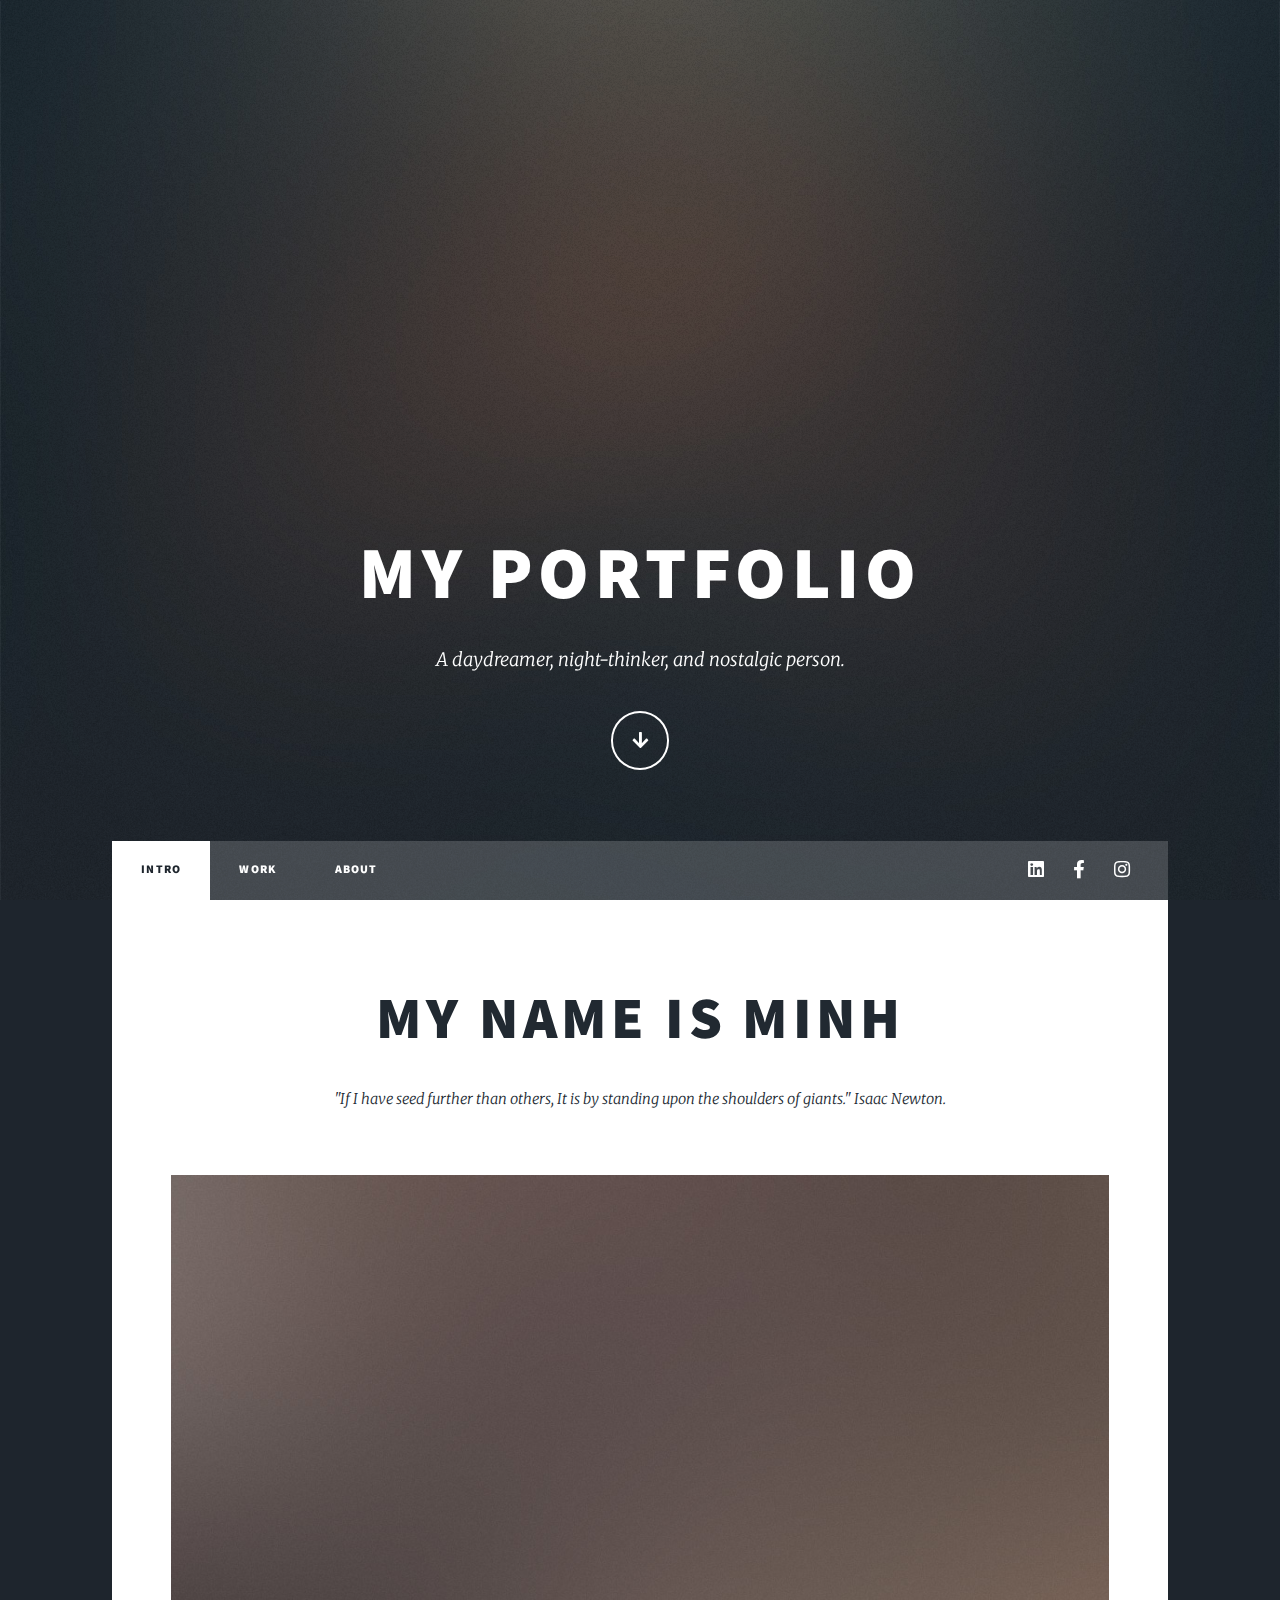
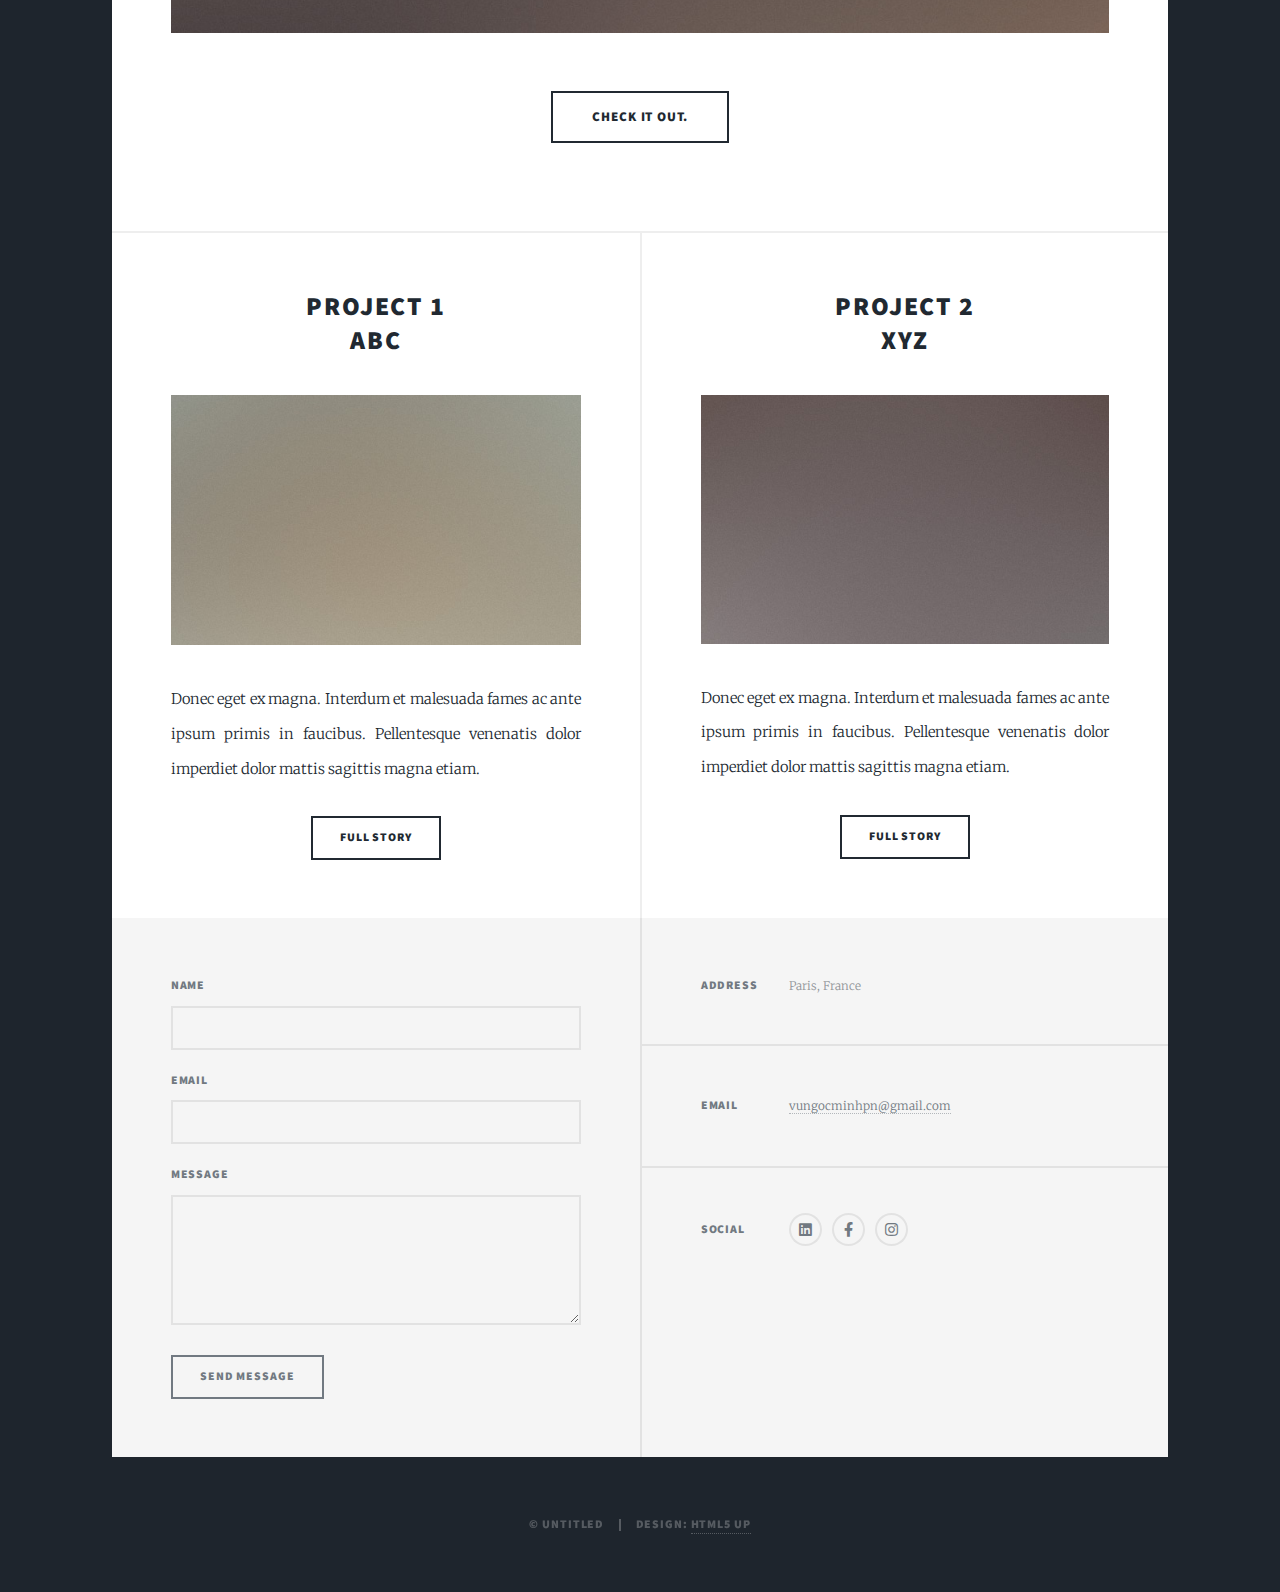
==== index.html @ bb63575a "Add files via upload" ====
<!DOCTYPE HTML>
<!--
	Massively by HTML5 UP
	html5up.net | @ajlkn
	Free for personal and commercial use under the CCA 3.0 license (html5up.net/license)
-->
<html>
	<head>
		<title>Massively by HTML5 UP</title>
		<meta charset="utf-8" />
		<meta name="viewport" content="width=device-width, initial-scale=1, user-scalable=no" />
		<link rel="stylesheet" href="assets/css/main.css" />
		<noscript><link rel="stylesheet" href="assets/css/noscript.css" /></noscript>
	</head>
	<body class="is-preload">

		<!-- Wrapper -->
			<div id="wrapper" class="fade-in">

				<!-- Intro -->
					<div id="intro">
						<h1>My portfolio</h1>
						<p>A daydreamer, night-thinker, and nostalgic person.</p>
						<ul class="actions">
							<li><a href="#header" class="button icon solid solo fa-arrow-down scrolly">Continue</a></li>
						</ul>
					</div>

				<!-- Header -->
					<header id="header">
						<a href="index.html" class="logo">My portfolio</a>
					</header>

				<!-- Nav -->
					<nav id="nav">
						<ul class="links">
							<li class="active"><a href="index.html">Intro</a></li>
							<li><a href="generic.html">Work</a></li>
							<li><a href="elements.html">About</a></li>
						</ul>
						<ul class="icons">
							<li><a href="https://www.linkedin.com/in/vungocminh-on/" class="icon brands fa-linkedin"><span class="label">Linkedin</span></a></li>
							<li><a href="https://www.facebook.com/ngoc.minh.161?ref=bookmarks" class="icon brands fa-facebook-f"><span class="label">Facebook</span></a></li>
							<li><a href="https://www.instagram.com/ngoc_minh255/" class="icon brands fa-instagram"><span class="label">Instagram</span></a></li>
							<!-- This is a comment <li><a href="#" class="icon brands fa-github"><span class="label">GitHub</span></a></li> -->
						</ul>
					</nav>

				<!-- Main -->
					<div id="main">

						<!-- Featured Post -->
							<article class="post featured">
								<header class="major">
									<h2><a href="#"> My name is Minh</a></h2>
									<p>"If I have seed further than others, It is by standing upon the shoulders of giants."  Isaac Newton.</p>
								</header>
								<a href="#" class="image main"><img src="images/pic01.jpg" alt="" /></a>
								<ul class="actions special">
									<li><a href="#" class="button large">Check it out.</a></li>
								</ul>
							</article>

						
							<section class="posts">
								<article>
									<header>
										<!-- <span class="date">April 24, 2017</span>-->
										<h2><a href="#">Project 1<br />
										Abc</a></h2>
									</header>
									<a href="#" class="image fit"><img src="images/pic02.jpg" alt="" /></a>
									<p>Donec eget ex magna. Interdum et malesuada fames ac ante ipsum primis in faucibus. Pellentesque venenatis dolor imperdiet dolor mattis sagittis magna etiam.</p>
									<ul class="actions special">
										<li><a href="#" class="button">Full Story</a></li>
									</ul>
								</article>
								<article>
									<header>
										<!-- <span class="date">April 24, 2017</span>-->
										<h2><a href="#">Project 2<br />
										xyz</a></h2>
									</header>
									<a href="#" class="image fit"><img src="images/pic03.jpg" alt="" /></a>
									<p>Donec eget ex magna. Interdum et malesuada fames ac ante ipsum primis in faucibus. Pellentesque venenatis dolor imperdiet dolor mattis sagittis magna etiam.</p>
									<ul class="actions special">
										<li><a href="#" class="button">Full Story</a></li>
									</ul>
								</article>								
							</section>

						<!-- <footer>
								<div class="pagination">
									<a href="#" class="page active">1</a>
									<a href="#" class="page">2</a>
									<a href="#" class="page">3</a>
									<span class="extra">&hellip;</span>
									<a href="#" class="page">8</a>
									<a href="#" class="page">9</a>
									<a href="#" class="page">10</a>
									<a href="#" class="next">Next</a>
								</div>
							</footer> -->
							

					</div>

				<!-- Footer -->
					<footer id="footer">
						<section>
							<form method="post" action="#">
								<div class="fields">
									<div class="field">
										<label for="name">Name</label>
										<input type="text" name="name" id="name" />
									</div>
									<div class="field">
										<label for="email">Email</label>
										<input type="text" name="email" id="email" />
									</div>
									<div class="field">
										<label for="message">Message</label>
										<textarea name="message" id="message" rows="3"></textarea>
									</div>
								</div>
								<ul class="actions">
									<li><input type="submit" value="Send Message" /></li>
								</ul>
							</form>
						</section>
						<section class="split contact">
							<section class="alt">
								<h3>Address</h3>
								<p>Paris, France</p>
							</section>
							<section>
								<h3>Email</h3>
								<p><a href="#">vungocminhpn@gmail.com</a></p>
							</section>
							<section>
								<h3>Social</h3>
								<ul class="icons alt">
									<li><a href="https://www.linkedin.com/in/vungocminh-on/" class="icon brands alt fa-linkedin"><span class="label">Linkedin</span></a></li>
									<li><a href="https://www.facebook.com/ngoc.minh.161?ref=bookmarks" class="icon brands alt fa-facebook-f"><span class="label">Facebook</span></a></li>
									<li><a href="https://www.instagram.com/ngoc_minh255/" class="icon brands alt fa-instagram"><span class="label">Instagram</span></a></li>
								</ul>
							</section>
						</section>
					</footer>

				<!-- Copyright -->
					<div id="copyright">
						<ul><li>&copy; Untitled</li><li>Design: <a href="https://html5up.net">HTML5 UP</a></li></ul>
					</div>

			</div>

		<!-- Scripts -->
			<script src="assets/js/jquery.min.js"></script>
			<script src="assets/js/jquery.scrollex.min.js"></script>
			<script src="assets/js/jquery.scrolly.min.js"></script>
			<script src="assets/js/browser.min.js"></script>
			<script src="assets/js/breakpoints.min.js"></script>
			<script src="assets/js/util.js"></script>
			<script src="assets/js/main.js"></script>

	</body>
</html>
---- assets/css/main.css ----
@import url(fontawesome-all.min.css);
@import url("https://fonts.googleapis.com/css?family=Merriweather:300,700,300italic,700italic|Source+Sans+Pro:900");

/*
	Massively by HTML5 UP
	html5up.net | @ajlkn
	Free for personal and commercial use under the CCA 3.0 license (html5up.net/license)
*/

html, body, div, span, applet, object,
iframe, h1, h2, h3, h4, h5, h6, p, blockquote,
pre, a, abbr, acronym, address, big, cite,
code, del, dfn, em, img, ins, kbd, q, s, samp,
small, strike, strong, sub, sup, tt, var, b,
u, i, center, dl, dt, dd, ol, ul, li, fieldset,
form, label, legend, table, caption, tbody,
tfoot, thead, tr, th, td, article, aside,
canvas, details, embed, figure, figcaption,
footer, header, hgroup, menu, nav, output, ruby,
section, summary, time, mark, audio, video {
	margin: 0;
	padding: 0;
	border: 0;
	font-size: 100%;
	font: inherit;
	vertical-align: baseline;}

article, aside, details, figcaption, figure,
footer, header, hgroup, menu, nav, section {
	display: block;}

body {
	line-height: 1;
}

ol, ul {
	list-style: none;
}

blockquote, q {
	quotes: none;
}

	blockquote:before, blockquote:after, q:before, q:after {
		content: '';
		content: none;
	}

table {
	border-collapse: collapse;
	border-spacing: 0;
}

body {
	-webkit-text-size-adjust: none;
}

mark {
	background-color: transparent;
	color: inherit;
}

input::-moz-focus-inner {
	border: 0;
	padding: 0;
}

input, select, textarea {
	-moz-appearance: none;
	-webkit-appearance: none;
	-ms-appearance: none;
	appearance: none;
}

/* Basic */

	@-ms-viewport {
		width: device-width;
	}

	body {
		-ms-overflow-style: scrollbar;
	}

	@media screen and (max-width: 480px) {

		html, body {
			min-width: 320px;
		}

	}

	html {
		box-sizing: border-box;
	}

	*, *:before, *:after {
		box-sizing: inherit;
	}

	body {
		background-color: #1e252d;
	}

		body.is-preload *, body.is-preload *:before, body.is-preload *:after {
			-moz-animation: none !important;
			-webkit-animation: none !important;
			-ms-animation: none !important;
			animation: none !important;
			-moz-transition: none !important;
			-webkit-transition: none !important;
			-ms-transition: none !important;
			transition: none !important;
		}

/* Type */

	html {
		font-size: 16pt;
	}

		@media screen and (max-width: 1680px) {

			html {
				font-size: 12pt;
			}

		}

		@media screen and (max-width: 1280px) {

			html {
				font-size: 11pt;
			}

		}

		@media screen and (max-width: 360px) {

			html {
				font-size: 10pt;
			}

		}

	body {
		color: #212931;
	}

	body, input, select, textarea {
		font-family: "Merriweather", Georgia, serif;
		font-weight: 300;
		font-size: 1rem;
		line-height: 2.375;
	}

	a {
		-moz-transition: color 0.2s ease-in-out, background-color 0.2s ease-in-out, border-color 0.2s ease-in-out, box-shadow 0.2s ease-in-out;
		-webkit-transition: color 0.2s ease-in-out, background-color 0.2s ease-in-out, border-color 0.2s ease-in-out, box-shadow 0.2s ease-in-out;
		-ms-transition: color 0.2s ease-in-out, background-color 0.2s ease-in-out, border-color 0.2s ease-in-out, box-shadow 0.2s ease-in-out;
		transition: color 0.2s ease-in-out, background-color 0.2s ease-in-out, border-color 0.2s ease-in-out, box-shadow 0.2s ease-in-out;
		border-bottom: dotted 1px;
		text-decoration: none;
	}

		a:hover {
			border-bottom-color: transparent;
		}

	strong, b {
		font-weight: 600;
	}

	em, i {
		font-style: italic;
	}

	p {
		text-align: justify;
		margin: 0 0 2rem 0;
	}

	h1, h2, h3, h4, h5, h6 {
		font-family: "Source Sans Pro", Helvetica, sans-serif;
		font-weight: 900;
		line-height: 1.5;
		letter-spacing: 0.075em;
		text-transform: uppercase;
		margin: 0 0 1rem 0;
	}

		h1 a, h2 a, h3 a, h4 a, h5 a, h6 a {
			border-bottom: 0;
			color: inherit;
			text-decoration: none;
		}

	h1 {
		font-size: 4rem;
		line-height: 1.1;
		margin: 0 0 2rem 0;
	}

	h2 {
		font-size: 1.75rem;
		line-height: 1.3;
		margin: 0 0 1.5rem 0;
	}

	h3 {
		font-size: 1.25rem;
		margin: 0 0 1.5rem 0;
	}

	h4 {
		font-size: 1rem;
	}

	h5 {
		font-size: 0.9rem;
	}

	h6 {
		font-size: 0.8rem;
	}

	sub {
		font-size: 0.8rem;
		position: relative;
		top: 0.5rem;
	}

	sup {
		font-size: 0.8rem;
		position: relative;
		top: -0.5rem;
	}

	blockquote {
		border-left: solid 4px;
		font-style: italic;
		margin: 0 0 2rem 0;
		padding: 0.5rem 0 0.5rem 2rem;
	}

	code {
		border: solid 2px;
		font-family: "Courier New", monospace;
		font-size: 0.9rem;
		margin: 0 0.25rem;
		padding: 0.25rem 0.65rem;
	}

	pre {
		-webkit-overflow-scrolling: touch;
		font-family: "Courier New", monospace;
		font-size: 0.9rem;
		margin: 0 0 2rem 0;
	}

		pre code {
			display: block;
			line-height: 1.75;
			padding: 1rem 1.5rem;
			overflow-x: auto;
		}

	hr {
		border: 0;
		border-bottom: solid 2px;
		margin: 3rem 0;
	}

		hr.major {
			margin: 5rem 0;
		}

	.align-left {
		text-align: left;
	}

	.align-center {
		text-align: center;
	}

	.align-right {
		text-align: right;
	}

	input, select, textarea {
		color: #212931;
	}

	a {
		color: #212931;
		border-bottom-color: rgba(33, 41, 49, 0.5);
	}

		a:hover {
			border-bottom-color: transparent;
			color: #18bfef !important;
		}

	strong, b {
		color: #212931;
	}

	h1, h2, h3, h4, h5, h6 {
		color: #212931;
	}

	blockquote {
		border-left-color: #eeeeee;
	}

	code {
		background: rgba(220, 220, 220, 0.25);
		border-color: #eeeeee;
	}

	hr {
		border-bottom-color: #eeeeee;
	}

/* Row */

	.row {
		display: flex;
		flex-wrap: wrap;
		box-sizing: border-box;
		align-items: stretch;
	}

		.row > * {
			box-sizing: border-box;
		}

		.row.gtr-uniform > * > :last-child {
			margin-bottom: 0;
		}

		.row.aln-left {
			justify-content: flex-start;
		}

		.row.aln-center {
			justify-content: center;
		}

		.row.aln-right {
			justify-content: flex-end;
		}

		.row.aln-top {
			align-items: flex-start;
		}

		.row.aln-middle {
			align-items: center;
		}

		.row.aln-bottom {
			align-items: flex-end;
		}

		.row > .imp {
			order: -1;
		}

		.row > .col-1 {
			width: 8.33333%;
		}

		.row > .off-1 {
			margin-left: 8.33333%;
		}

		.row > .col-2 {
			width: 16.66667%;
		}

		.row > .off-2 {
			margin-left: 16.66667%;
		}

		.row > .col-3 {
			width: 25%;
		}

		.row > .off-3 {
			margin-left: 25%;
		}

		.row > .col-4 {
			width: 33.33333%;
		}

		.row > .off-4 {
			margin-left: 33.33333%;
		}

		.row > .col-5 {
			width: 41.66667%;
		}

		.row > .off-5 {
			margin-left: 41.66667%;
		}

		.row > .col-6 {
			width: 50%;
		}

		.row > .off-6 {
			margin-left: 50%;
		}

		.row > .col-7 {
			width: 58.33333%;
		}

		.row > .off-7 {
			margin-left: 58.33333%;
		}

		.row > .col-8 {
			width: 66.66667%;
		}

		.row > .off-8 {
			margin-left: 66.66667%;
		}

		.row > .col-9 {
			width: 75%;
		}

		.row > .off-9 {
			margin-left: 75%;
		}

		.row > .col-10 {
			width: 83.33333%;
		}

		.row > .off-10 {
			margin-left: 83.33333%;
		}

		.row > .col-11 {
			width: 91.66667%;
		}

		.row > .off-11 {
			margin-left: 91.66667%;
		}

		.row > .col-12 {
			width: 100%;
		}

		.row > .off-12 {
			margin-left: 100%;
		}

		.row.gtr-0 {
			margin-top: 0;
			margin-left: 0rem;
		}

			.row.gtr-0 > * {
				padding: 0 0 0 0rem;
			}

			.row.gtr-0.gtr-uniform {
				margin-top: 0rem;
			}

				.row.gtr-0.gtr-uniform > * {
					padding-top: 0rem;
				}

		.row.gtr-25 {
			margin-top: 0;
			margin-left: -0.375rem;
		}

			.row.gtr-25 > * {
				padding: 0 0 0 0.375rem;
			}

			.row.gtr-25.gtr-uniform {
				margin-top: -0.375rem;
			}

				.row.gtr-25.gtr-uniform > * {
					padding-top: 0.375rem;
				}

		.row.gtr-50 {
			margin-top: 0;
			margin-left: -0.75rem;
		}

			.row.gtr-50 > * {
				padding: 0 0 0 0.75rem;
			}

			.row.gtr-50.gtr-uniform {
				margin-top: -0.75rem;
			}

				.row.gtr-50.gtr-uniform > * {
					padding-top: 0.75rem;
				}

		.row {
			margin-top: 0;
			margin-left: -1.5rem;
		}

			.row > * {
				padding: 0 0 0 1.5rem;
			}

			.row.gtr-uniform {
				margin-top: -1.5rem;
			}

				.row.gtr-uniform > * {
					padding-top: 1.5rem;
				}

		.row.gtr-150 {
			margin-top: 0;
			margin-left: -2.25rem;
		}

			.row.gtr-150 > * {
				padding: 0 0 0 2.25rem;
			}

			.row.gtr-150.gtr-uniform {
				margin-top: -2.25rem;
			}

				.row.gtr-150.gtr-uniform > * {
					padding-top: 2.25rem;
				}

		.row.gtr-200 {
			margin-top: 0;
			margin-left: -3rem;
		}

			.row.gtr-200 > * {
				padding: 0 0 0 3rem;
			}

			.row.gtr-200.gtr-uniform {
				margin-top: -3rem;
			}

				.row.gtr-200.gtr-uniform > * {
					padding-top: 3rem;
				}

		@media screen and (max-width: 1680px) {

			.row {
				display: flex;
				flex-wrap: wrap;
				box-sizing: border-box;
				align-items: stretch;
			}

				.row > * {
					box-sizing: border-box;
				}

				.row.gtr-uniform > * > :last-child {
					margin-bottom: 0;
				}

				.row.aln-left {
					justify-content: flex-start;
				}

				.row.aln-center {
					justify-content: center;
				}

				.row.aln-right {
					justify-content: flex-end;
				}

				.row.aln-top {
					align-items: flex-start;
				}

				.row.aln-middle {
					align-items: center;
				}

				.row.aln-bottom {
					align-items: flex-end;
				}

				.row > .imp-xlarge {
					order: -1;
				}

				.row > .col-1-xlarge {
					width: 8.33333%;
				}

				.row > .off-1-xlarge {
					margin-left: 8.33333%;
				}

				.row > .col-2-xlarge {
					width: 16.66667%;
				}

				.row > .off-2-xlarge {
					margin-left: 16.66667%;
				}

				.row > .col-3-xlarge {
					width: 25%;
				}

				.row > .off-3-xlarge {
					margin-left: 25%;
				}

				.row > .col-4-xlarge {
					width: 33.33333%;
				}

				.row > .off-4-xlarge {
					margin-left: 33.33333%;
				}

				.row > .col-5-xlarge {
					width: 41.66667%;
				}

				.row > .off-5-xlarge {
					margin-left: 41.66667%;
				}

				.row > .col-6-xlarge {
					width: 50%;
				}

				.row > .off-6-xlarge {
					margin-left: 50%;
				}

				.row > .col-7-xlarge {
					width: 58.33333%;
				}

				.row > .off-7-xlarge {
					margin-left: 58.33333%;
				}

				.row > .col-8-xlarge {
					width: 66.66667%;
				}

				.row > .off-8-xlarge {
					margin-left: 66.66667%;
				}

				.row > .col-9-xlarge {
					width: 75%;
				}

				.row > .off-9-xlarge {
					margin-left: 75%;
				}

				.row > .col-10-xlarge {
					width: 83.33333%;
				}

				.row > .off-10-xlarge {
					margin-left: 83.33333%;
				}

				.row > .col-11-xlarge {
					width: 91.66667%;
				}

				.row > .off-11-xlarge {
					margin-left: 91.66667%;
				}

				.row > .col-12-xlarge {
					width: 100%;
				}

				.row > .off-12-xlarge {
					margin-left: 100%;
				}

				.row.gtr-0 {
					margin-top: 0;
					margin-left: 0rem;
				}

					.row.gtr-0 > * {
						padding: 0 0 0 0rem;
					}

					.row.gtr-0.gtr-uniform {
						margin-top: 0rem;
					}

						.row.gtr-0.gtr-uniform > * {
							padding-top: 0rem;
						}

				.row.gtr-25 {
					margin-top: 0;
					margin-left: -0.375rem;
				}

					.row.gtr-25 > * {
						padding: 0 0 0 0.375rem;
					}

					.row.gtr-25.gtr-uniform {
						margin-top: -0.375rem;
					}

						.row.gtr-25.gtr-uniform > * {
							padding-top: 0.375rem;
						}

				.row.gtr-50 {
					margin-top: 0;
					margin-left: -0.75rem;
				}

					.row.gtr-50 > * {
						padding: 0 0 0 0.75rem;
					}

					.row.gtr-50.gtr-uniform {
						margin-top: -0.75rem;
					}

						.row.gtr-50.gtr-uniform > * {
							padding-top: 0.75rem;
						}

				.row {
					margin-top: 0;
					margin-left: -1.5rem;
				}

					.row > * {
						padding: 0 0 0 1.5rem;
					}

					.row.gtr-uniform {
						margin-top: -1.5rem;
					}

						.row.gtr-uniform > * {
							padding-top: 1.5rem;
						}

				.row.gtr-150 {
					margin-top: 0;
					margin-left: -2.25rem;
				}

					.row.gtr-150 > * {
						padding: 0 0 0 2.25rem;
					}

					.row.gtr-150.gtr-uniform {
						margin-top: -2.25rem;
					}

						.row.gtr-150.gtr-uniform > * {
							padding-top: 2.25rem;
						}

				.row.gtr-200 {
					margin-top: 0;
					margin-left: -3rem;
				}

					.row.gtr-200 > * {
						padding: 0 0 0 3rem;
					}

					.row.gtr-200.gtr-uniform {
						margin-top: -3rem;
					}

						.row.gtr-200.gtr-uniform > * {
							padding-top: 3rem;
						}

		}

		@media screen and (max-width: 1280px) {

			.row {
				display: flex;
				flex-wrap: wrap;
				box-sizing: border-box;
				align-items: stretch;
			}

				.row > * {
					box-sizing: border-box;
				}

				.row.gtr-uniform > * > :last-child {
					margin-bottom: 0;
				}

				.row.aln-left {
					justify-content: flex-start;
				}

				.row.aln-center {
					justify-content: center;
				}

				.row.aln-right {
					justify-content: flex-end;
				}

				.row.aln-top {
					align-items: flex-start;
				}

				.row.aln-middle {
					align-items: center;
				}

				.row.aln-bottom {
					align-items: flex-end;
				}

				.row > .imp-large {
					order: -1;
				}

				.row > .col-1-large {
					width: 8.33333%;
				}

				.row > .off-1-large {
					margin-left: 8.33333%;
				}

				.row > .col-2-large {
					width: 16.66667%;
				}

				.row > .off-2-large {
					margin-left: 16.66667%;
				}

				.row > .col-3-large {
					width: 25%;
				}

				.row > .off-3-large {
					margin-left: 25%;
				}

				.row > .col-4-large {
					width: 33.33333%;
				}

				.row > .off-4-large {
					margin-left: 33.33333%;
				}

				.row > .col-5-large {
					width: 41.66667%;
				}

				.row > .off-5-large {
					margin-left: 41.66667%;
				}

				.row > .col-6-large {
					width: 50%;
				}

				.row > .off-6-large {
					margin-left: 50%;
				}

				.row > .col-7-large {
					width: 58.33333%;
				}

				.row > .off-7-large {
					margin-left: 58.33333%;
				}

				.row > .col-8-large {
					width: 66.66667%;
				}

				.row > .off-8-large {
					margin-left: 66.66667%;
				}

				.row > .col-9-large {
					width: 75%;
				}

				.row > .off-9-large {
					margin-left: 75%;
				}

				.row > .col-10-large {
					width: 83.33333%;
				}

				.row > .off-10-large {
					margin-left: 83.33333%;
				}

				.row > .col-11-large {
					width: 91.66667%;
				}

				.row > .off-11-large {
					margin-left: 91.66667%;
				}

				.row > .col-12-large {
					width: 100%;
				}

				.row > .off-12-large {
					margin-left: 100%;
				}

				.row.gtr-0 {
					margin-top: 0;
					margin-left: 0rem;
				}

					.row.gtr-0 > * {
						padding: 0 0 0 0rem;
					}

					.row.gtr-0.gtr-uniform {
						margin-top: 0rem;
					}

						.row.gtr-0.gtr-uniform > * {
							padding-top: 0rem;
						}

				.row.gtr-25 {
					margin-top: 0;
					margin-left: -0.375rem;
				}

					.row.gtr-25 > * {
						padding: 0 0 0 0.375rem;
					}

					.row.gtr-25.gtr-uniform {
						margin-top: -0.375rem;
					}

						.row.gtr-25.gtr-uniform > * {
							padding-top: 0.375rem;
						}

				.row.gtr-50 {
					margin-top: 0;
					margin-left: -0.75rem;
				}

					.row.gtr-50 > * {
						padding: 0 0 0 0.75rem;
					}

					.row.gtr-50.gtr-uniform {
						margin-top: -0.75rem;
					}

						.row.gtr-50.gtr-uniform > * {
							padding-top: 0.75rem;
						}

				.row {
					margin-top: 0;
					margin-left: -1.5rem;
				}

					.row > * {
						padding: 0 0 0 1.5rem;
					}

					.row.gtr-uniform {
						margin-top: -1.5rem;
					}

						.row.gtr-uniform > * {
							padding-top: 1.5rem;
						}

				.row.gtr-150 {
					margin-top: 0;
					margin-left: -2.25rem;
				}

					.row.gtr-150 > * {
						padding: 0 0 0 2.25rem;
					}

					.row.gtr-150.gtr-uniform {
						margin-top: -2.25rem;
					}

						.row.gtr-150.gtr-uniform > * {
							padding-top: 2.25rem;
						}

				.row.gtr-200 {
					margin-top: 0;
					margin-left: -3rem;
				}

					.row.gtr-200 > * {
						padding: 0 0 0 3rem;
					}

					.row.gtr-200.gtr-uniform {
						margin-top: -3rem;
					}

						.row.gtr-200.gtr-uniform > * {
							padding-top: 3rem;
						}

		}

		@media screen and (max-width: 980px) {

			.row {
				display: flex;
				flex-wrap: wrap;
				box-sizing: border-box;
				align-items: stretch;
			}

				.row > * {
					box-sizing: border-box;
				}

				.row.gtr-uniform > * > :last-child {
					margin-bottom: 0;
				}

				.row.aln-left {
					justify-content: flex-start;
				}

				.row.aln-center {
					justify-content: center;
				}

				.row.aln-right {
					justify-content: flex-end;
				}

				.row.aln-top {
					align-items: flex-start;
				}

				.row.aln-middle {
					align-items: center;
				}

				.row.aln-bottom {
					align-items: flex-end;
				}

				.row > .imp-medium {
					order: -1;
				}

				.row > .col-1-medium {
					width: 8.33333%;
				}

				.row > .off-1-medium {
					margin-left: 8.33333%;
				}

				.row > .col-2-medium {
					width: 16.66667%;
				}

				.row > .off-2-medium {
					margin-left: 16.66667%;
				}

				.row > .col-3-medium {
					width: 25%;
				}

				.row > .off-3-medium {
					margin-left: 25%;
				}

				.row > .col-4-medium {
					width: 33.33333%;
				}

				.row > .off-4-medium {
					margin-left: 33.33333%;
				}

				.row > .col-5-medium {
					width: 41.66667%;
				}

				.row > .off-5-medium {
					margin-left: 41.66667%;
				}

				.row > .col-6-medium {
					width: 50%;
				}

				.row > .off-6-medium {
					margin-left: 50%;
				}

				.row > .col-7-medium {
					width: 58.33333%;
				}

				.row > .off-7-medium {
					margin-left: 58.33333%;
				}

				.row > .col-8-medium {
					width: 66.66667%;
				}

				.row > .off-8-medium {
					margin-left: 66.66667%;
				}

				.row > .col-9-medium {
					width: 75%;
				}

				.row > .off-9-medium {
					margin-left: 75%;
				}

				.row > .col-10-medium {
					width: 83.33333%;
				}

				.row > .off-10-medium {
					margin-left: 83.33333%;
				}

				.row > .col-11-medium {
					width: 91.66667%;
				}

				.row > .off-11-medium {
					margin-left: 91.66667%;
				}

				.row > .col-12-medium {
					width: 100%;
				}

				.row > .off-12-medium {
					margin-left: 100%;
				}

				.row.gtr-0 {
					margin-top: 0;
					margin-left: 0rem;
				}

					.row.gtr-0 > * {
						padding: 0 0 0 0rem;
					}

					.row.gtr-0.gtr-uniform {
						margin-top: 0rem;
					}

						.row.gtr-0.gtr-uniform > * {
							padding-top: 0rem;
						}

				.row.gtr-25 {
					margin-top: 0;
					margin-left: -0.375rem;
				}

					.row.gtr-25 > * {
						padding: 0 0 0 0.375rem;
					}

					.row.gtr-25.gtr-uniform {
						margin-top: -0.375rem;
					}

						.row.gtr-25.gtr-uniform > * {
							padding-top: 0.375rem;
						}

				.row.gtr-50 {
					margin-top: 0;
					margin-left: -0.75rem;
				}

					.row.gtr-50 > * {
						padding: 0 0 0 0.75rem;
					}

					.row.gtr-50.gtr-uniform {
						margin-top: -0.75rem;
					}

						.row.gtr-50.gtr-uniform > * {
							padding-top: 0.75rem;
						}

				.row {
					margin-top: 0;
					margin-left: -1.5rem;
				}

					.row > * {
						padding: 0 0 0 1.5rem;
					}

					.row.gtr-uniform {
						margin-top: -1.5rem;
					}

						.row.gtr-uniform > * {
							padding-top: 1.5rem;
						}

				.row.gtr-150 {
					margin-top: 0;
					margin-left: -2.25rem;
				}

					.row.gtr-150 > * {
						padding: 0 0 0 2.25rem;
					}

					.row.gtr-150.gtr-uniform {
						margin-top: -2.25rem;
					}

						.row.gtr-150.gtr-uniform > * {
							padding-top: 2.25rem;
						}

				.row.gtr-200 {
					margin-top: 0;
					margin-left: -3rem;
				}

					.row.gtr-200 > * {
						padding: 0 0 0 3rem;
					}

					.row.gtr-200.gtr-uniform {
						margin-top: -3rem;
					}

						.row.gtr-200.gtr-uniform > * {
							padding-top: 3rem;
						}

		}

		@media screen and (max-width: 736px) {

			.row {
				display: flex;
				flex-wrap: wrap;
				box-sizing: border-box;
				align-items: stretch;
			}

				.row > * {
					box-sizing: border-box;
				}

				.row.gtr-uniform > * > :last-child {
					margin-bottom: 0;
				}

				.row.aln-left {
					justify-content: flex-start;
				}

				.row.aln-center {
					justify-content: center;
				}

				.row.aln-right {
					justify-content: flex-end;
				}

				.row.aln-top {
					align-items: flex-start;
				}

				.row.aln-middle {
					align-items: center;
				}

				.row.aln-bottom {
					align-items: flex-end;
				}

				.row > .imp-small {
					order: -1;
				}

				.row > .col-1-small {
					width: 8.33333%;
				}

				.row > .off-1-small {
					margin-left: 8.33333%;
				}

				.row > .col-2-small {
					width: 16.66667%;
				}

				.row > .off-2-small {
					margin-left: 16.66667%;
				}

				.row > .col-3-small {
					width: 25%;
				}

				.row > .off-3-small {
					margin-left: 25%;
				}

				.row > .col-4-small {
					width: 33.33333%;
				}

				.row > .off-4-small {
					margin-left: 33.33333%;
				}

				.row > .col-5-small {
					width: 41.66667%;
				}

				.row > .off-5-small {
					margin-left: 41.66667%;
				}

				.row > .col-6-small {
					width: 50%;
				}

				.row > .off-6-small {
					margin-left: 50%;
				}

				.row > .col-7-small {
					width: 58.33333%;
				}

				.row > .off-7-small {
					margin-left: 58.33333%;
				}

				.row > .col-8-small {
					width: 66.66667%;
				}

				.row > .off-8-small {
					margin-left: 66.66667%;
				}

				.row > .col-9-small {
					width: 75%;
				}

				.row > .off-9-small {
					margin-left: 75%;
				}

				.row > .col-10-small {
					width: 83.33333%;
				}

				.row > .off-10-small {
					margin-left: 83.33333%;
				}

				.row > .col-11-small {
					width: 91.66667%;
				}

				.row > .off-11-small {
					margin-left: 91.66667%;
				}

				.row > .col-12-small {
					width: 100%;
				}

				.row > .off-12-small {
					margin-left: 100%;
				}

				.row.gtr-0 {
					margin-top: 0;
					margin-left: 0rem;
				}

					.row.gtr-0 > * {
						padding: 0 0 0 0rem;
					}

					.row.gtr-0.gtr-uniform {
						margin-top: 0rem;
					}

						.row.gtr-0.gtr-uniform > * {
							padding-top: 0rem;
						}

				.row.gtr-25 {
					margin-top: 0;
					margin-left: -0.375rem;
				}

					.row.gtr-25 > * {
						padding: 0 0 0 0.375rem;
					}

					.row.gtr-25.gtr-uniform {
						margin-top: -0.375rem;
					}

						.row.gtr-25.gtr-uniform > * {
							padding-top: 0.375rem;
						}

				.row.gtr-50 {
					margin-top: 0;
					margin-left: -0.75rem;
				}

					.row.gtr-50 > * {
						padding: 0 0 0 0.75rem;
					}

					.row.gtr-50.gtr-uniform {
						margin-top: -0.75rem;
					}

						.row.gtr-50.gtr-uniform > * {
							padding-top: 0.75rem;
						}

				.row {
					margin-top: 0;
					margin-left: -1.5rem;
				}

					.row > * {
						padding: 0 0 0 1.5rem;
					}

					.row.gtr-uniform {
						margin-top: -1.5rem;
					}

						.row.gtr-uniform > * {
							padding-top: 1.5rem;
						}

				.row.gtr-150 {
					margin-top: 0;
					margin-left: -2.25rem;
				}

					.row.gtr-150 > * {
						padding: 0 0 0 2.25rem;
					}

					.row.gtr-150.gtr-uniform {
						margin-top: -2.25rem;
					}

						.row.gtr-150.gtr-uniform > * {
							padding-top: 2.25rem;
						}

				.row.gtr-200 {
					margin-top: 0;
					margin-left: -3rem;
				}

					.row.gtr-200 > * {
						padding: 0 0 0 3rem;
					}

					.row.gtr-200.gtr-uniform {
						margin-top: -3rem;
					}

						.row.gtr-200.gtr-uniform > * {
							padding-top: 3rem;
						}

		}

		@media screen and (max-width: 480px) {

			.row {
				display: flex;
				flex-wrap: wrap;
				box-sizing: border-box;
				align-items: stretch;
			}

				.row > * {
					box-sizing: border-box;
				}

				.row.gtr-uniform > * > :last-child {
					margin-bottom: 0;
				}

				.row.aln-left {
					justify-content: flex-start;
				}

				.row.aln-center {
					justify-content: center;
				}

				.row.aln-right {
					justify-content: flex-end;
				}

				.row.aln-top {
					align-items: flex-start;
				}

				.row.aln-middle {
					align-items: center;
				}

				.row.aln-bottom {
					align-items: flex-end;
				}

				.row > .imp-xsmall {
					order: -1;
				}

				.row > .col-1-xsmall {
					width: 8.33333%;
				}

				.row > .off-1-xsmall {
					margin-left: 8.33333%;
				}

				.row > .col-2-xsmall {
					width: 16.66667%;
				}

				.row > .off-2-xsmall {
					margin-left: 16.66667%;
				}

				.row > .col-3-xsmall {
					width: 25%;
				}

				.row > .off-3-xsmall {
					margin-left: 25%;
				}

				.row > .col-4-xsmall {
					width: 33.33333%;
				}

				.row > .off-4-xsmall {
					margin-left: 33.33333%;
				}

				.row > .col-5-xsmall {
					width: 41.66667%;
				}

				.row > .off-5-xsmall {
					margin-left: 41.66667%;
				}

				.row > .col-6-xsmall {
					width: 50%;
				}

				.row > .off-6-xsmall {
					margin-left: 50%;
				}

				.row > .col-7-xsmall {
					width: 58.33333%;
				}

				.row > .off-7-xsmall {
					margin-left: 58.33333%;
				}

				.row > .col-8-xsmall {
					width: 66.66667%;
				}

				.row > .off-8-xsmall {
					margin-left: 66.66667%;
				}

				.row > .col-9-xsmall {
					width: 75%;
				}

				.row > .off-9-xsmall {
					margin-left: 75%;
				}

				.row > .col-10-xsmall {
					width: 83.33333%;
				}

				.row > .off-10-xsmall {
					margin-left: 83.33333%;
				}

				.row > .col-11-xsmall {
					width: 91.66667%;
				}

				.row > .off-11-xsmall {
					margin-left: 91.66667%;
				}

				.row > .col-12-xsmall {
					width: 100%;
				}

				.row > .off-12-xsmall {
					margin-left: 100%;
				}

				.row.gtr-0 {
					margin-top: 0;
					margin-left: 0rem;
				}

					.row.gtr-0 > * {
						padding: 0 0 0 0rem;
					}

					.row.gtr-0.gtr-uniform {
						margin-top: 0rem;
					}

						.row.gtr-0.gtr-uniform > * {
							padding-top: 0rem;
						}

				.row.gtr-25 {
					margin-top: 0;
					margin-left: -0.375rem;
				}

					.row.gtr-25 > * {
						padding: 0 0 0 0.375rem;
					}

					.row.gtr-25.gtr-uniform {
						margin-top: -0.375rem;
					}

						.row.gtr-25.gtr-uniform > * {
							padding-top: 0.375rem;
						}

				.row.gtr-50 {
					margin-top: 0;
					margin-left: -0.75rem;
				}

					.row.gtr-50 > * {
						padding: 0 0 0 0.75rem;
					}

					.row.gtr-50.gtr-uniform {
						margin-top: -0.75rem;
					}

						.row.gtr-50.gtr-uniform > * {
							padding-top: 0.75rem;
						}

				.row {
					margin-top: 0;
					margin-left: -1.5rem;
				}

					.row > * {
						padding: 0 0 0 1.5rem;
					}

					.row.gtr-uniform {
						margin-top: -1.5rem;
					}

						.row.gtr-uniform > * {
							padding-top: 1.5rem;
						}

				.row.gtr-150 {
					margin-top: 0;
					margin-left: -2.25rem;
				}

					.row.gtr-150 > * {
						padding: 0 0 0 2.25rem;
					}

					.row.gtr-150.gtr-uniform {
						margin-top: -2.25rem;
					}

						.row.gtr-150.gtr-uniform > * {
							padding-top: 2.25rem;
						}

				.row.gtr-200 {
					margin-top: 0;
					margin-left: -3rem;
				}

					.row.gtr-200 > * {
						padding: 0 0 0 3rem;
					}

					.row.gtr-200.gtr-uniform {
						margin-top: -3rem;
					}

						.row.gtr-200.gtr-uniform > * {
							padding-top: 3rem;
						}

		}

		@media screen and (max-width: 360px) {

			.row {
				display: flex;
				flex-wrap: wrap;
				box-sizing: border-box;
				align-items: stretch;
			}

				.row > * {
					box-sizing: border-box;
				}

				.row.gtr-uniform > * > :last-child {
					margin-bottom: 0;
				}

				.row.aln-left {
					justify-content: flex-start;
				}

				.row.aln-center {
					justify-content: center;
				}

				.row.aln-right {
					justify-content: flex-end;
				}

				.row.aln-top {
					align-items: flex-start;
				}

				.row.aln-middle {
					align-items: center;
				}

				.row.aln-bottom {
					align-items: flex-end;
				}

				.row > .imp-xxsmall {
					order: -1;
				}

				.row > .col-1-xxsmall {
					width: 8.33333%;
				}

				.row > .off-1-xxsmall {
					margin-left: 8.33333%;
				}

				.row > .col-2-xxsmall {
					width: 16.66667%;
				}

				.row > .off-2-xxsmall {
					margin-left: 16.66667%;
				}

				.row > .col-3-xxsmall {
					width: 25%;
				}

				.row > .off-3-xxsmall {
					margin-left: 25%;
				}

				.row > .col-4-xxsmall {
					width: 33.33333%;
				}

				.row > .off-4-xxsmall {
					margin-left: 33.33333%;
				}

				.row > .col-5-xxsmall {
					width: 41.66667%;
				}

				.row > .off-5-xxsmall {
					margin-left: 41.66667%;
				}

				.row > .col-6-xxsmall {
					width: 50%;
				}

				.row > .off-6-xxsmall {
					margin-left: 50%;
				}

				.row > .col-7-xxsmall {
					width: 58.33333%;
				}

				.row > .off-7-xxsmall {
					margin-left: 58.33333%;
				}

				.row > .col-8-xxsmall {
					width: 66.66667%;
				}

				.row > .off-8-xxsmall {
					margin-left: 66.66667%;
				}

				.row > .col-9-xxsmall {
					width: 75%;
				}

				.row > .off-9-xxsmall {
					margin-left: 75%;
				}

				.row > .col-10-xxsmall {
					width: 83.33333%;
				}

				.row > .off-10-xxsmall {
					margin-left: 83.33333%;
				}

				.row > .col-11-xxsmall {
					width: 91.66667%;
				}

				.row > .off-11-xxsmall {
					margin-left: 91.66667%;
				}

				.row > .col-12-xxsmall {
					width: 100%;
				}

				.row > .off-12-xxsmall {
					margin-left: 100%;
				}

				.row.gtr-0 {
					margin-top: 0;
					margin-left: 0rem;
				}

					.row.gtr-0 > * {
						padding: 0 0 0 0rem;
					}

					.row.gtr-0.gtr-uniform {
						margin-top: 0rem;
					}

						.row.gtr-0.gtr-uniform > * {
							padding-top: 0rem;
						}

				.row.gtr-25 {
					margin-top: 0;
					margin-left: -0.375rem;
				}

					.row.gtr-25 > * {
						padding: 0 0 0 0.375rem;
					}

					.row.gtr-25.gtr-uniform {
						margin-top: -0.375rem;
					}

						.row.gtr-25.gtr-uniform > * {
							padding-top: 0.375rem;
						}

				.row.gtr-50 {
					margin-top: 0;
					margin-left: -0.75rem;
				}

					.row.gtr-50 > * {
						padding: 0 0 0 0.75rem;
					}

					.row.gtr-50.gtr-uniform {
						margin-top: -0.75rem;
					}

						.row.gtr-50.gtr-uniform > * {
							padding-top: 0.75rem;
						}

				.row {
					margin-top: 0;
					margin-left: -1.5rem;
				}

					.row > * {
						padding: 0 0 0 1.5rem;
					}

					.row.gtr-uniform {
						margin-top: -1.5rem;
					}

						.row.gtr-uniform > * {
							padding-top: 1.5rem;
						}

				.row.gtr-150 {
					margin-top: 0;
					margin-left: -2.25rem;
				}

					.row.gtr-150 > * {
						padding: 0 0 0 2.25rem;
					}

					.row.gtr-150.gtr-uniform {
						margin-top: -2.25rem;
					}

						.row.gtr-150.gtr-uniform > * {
							padding-top: 2.25rem;
						}

				.row.gtr-200 {
					margin-top: 0;
					margin-left: -3rem;
				}

					.row.gtr-200 > * {
						padding: 0 0 0 3rem;
					}

					.row.gtr-200.gtr-uniform {
						margin-top: -3rem;
					}

						.row.gtr-200.gtr-uniform > * {
							padding-top: 3rem;
						}

		}

/* Box */

	.box {
		border: solid 2px;
		margin-bottom: 2rem;
		padding: 1.5rem;
	}

		.box > :last-child,
		.box > :last-child > :last-child,
		.box > :last-child > :last-child > :last-child {
			margin-bottom: 0;
		}

		.box.alt {
			border: 0;
			border-radius: 0;
			padding: 0;
		}

	.box {
		border-color: #eeeeee;
	}

/* Button */

	input[type="submit"],
	input[type="reset"],
	input[type="button"],
	button,
	.button {
		-moz-appearance: none;
		-webkit-appearance: none;
		-ms-appearance: none;
		appearance: none;
		-moz-transition: background-color 0.2s ease-in-out, box-shadow 0.2s ease-in-out, color 0.2s ease-in-out;
		-webkit-transition: background-color 0.2s ease-in-out, box-shadow 0.2s ease-in-out, color 0.2s ease-in-out;
		-ms-transition: background-color 0.2s ease-in-out, box-shadow 0.2s ease-in-out, color 0.2s ease-in-out;
		transition: background-color 0.2s ease-in-out, box-shadow 0.2s ease-in-out, color 0.2s ease-in-out;
		border: 0;
		border-radius: 0;
		cursor: pointer;
		display: inline-block;
		font-family: "Source Sans Pro", Helvetica, sans-serif;
		font-size: 0.8rem;
		font-weight: 900;
		letter-spacing: 0.075em;
		height: 3rem;
		line-height: 3rem;
		padding: 0 2rem;
		text-align: center;
		text-decoration: none;
		text-transform: uppercase;
		white-space: nowrap;
	}

		input[type="submit"].icon:before,
		input[type="reset"].icon:before,
		input[type="button"].icon:before,
		button.icon:before,
		.button.icon:before {
			margin-right: 0.5rem;
		}

		input[type="submit"].icon.solo,
		input[type="reset"].icon.solo,
		input[type="button"].icon.solo,
		button.icon.solo,
		.button.icon.solo {
			position: relative;
			width: 4rem;
			height: 4rem;
			line-height: 4rem;
			border-radius: 4rem;
			text-indent: 4rem;
			overflow: hidden;
			padding: 0;
			white-space: nowrap;
		}

			input[type="submit"].icon.solo:before,
			input[type="reset"].icon.solo:before,
			input[type="button"].icon.solo:before,
			button.icon.solo:before,
			.button.icon.solo:before {
				position: absolute;
				display: block;
				top: 0;
				left: 0;
				width: inherit;
				height: inherit;
				line-height: inherit;
				font-size: 1.25rem;
				margin-right: 0;
				text-align: center;
				text-indent: 0;
			}

		input[type="submit"].fit,
		input[type="reset"].fit,
		input[type="button"].fit,
		button.fit,
		.button.fit {
			width: 100%;
		}

		input[type="submit"].small,
		input[type="reset"].small,
		input[type="button"].small,
		button.small,
		.button.small {
			font-size: 0.7rem;
			height: 2.5rem;
			line-height: 2.5rem;
			padding: 0 1.5rem;
		}

		input[type="submit"].large,
		input[type="reset"].large,
		input[type="button"].large,
		button.large,
		.button.large {
			font-size: 0.9rem;
			height: 3.5rem;
			line-height: 3.5rem;
			padding: 0 2.75rem;
		}

		@media screen and (max-width: 980px) {

			input[type="submit"],
			input[type="reset"],
			input[type="button"],
			button,
			.button {
				font-size: 0.9rem;
				height: 3.25rem;
				line-height: 3.25rem;
			}

				input[type="submit"].large,
				input[type="reset"].large,
				input[type="button"].large,
				button.large,
				.button.large {
					font-size: 1rem;
					height: 3.75rem;
					line-height: 3.75rem;
				}

		}

		input[type="submit"].disabled, input[type="submit"]:disabled,
		input[type="reset"].disabled,
		input[type="reset"]:disabled,
		input[type="button"].disabled,
		input[type="button"]:disabled,
		button.disabled,
		button:disabled,
		.button.disabled,
		.button:disabled {
			pointer-events: none;
			opacity: 0.25;
		}

	input[type="submit"],
	input[type="reset"],
	input[type="button"],
	button,
	.button {
		background-color: transparent;
		box-shadow: inset 0 0 0 2px #212931;
		color: #212931 !important;
	}

		input[type="submit"]:hover,
		input[type="reset"]:hover,
		input[type="button"]:hover,
		button:hover,
		.button:hover {
			box-shadow: inset 0 0 0 2px #18bfef;
			color: #18bfef !important;
		}

		input[type="submit"].primary,
		input[type="reset"].primary,
		input[type="button"].primary,
		button.primary,
		.button.primary {
			background-color: #212931;
			box-shadow: none;
			color: #ffffff !important;
		}

			input[type="submit"].primary:hover,
			input[type="reset"].primary:hover,
			input[type="button"].primary:hover,
			button.primary:hover,
			.button.primary:hover {
				background-color: #18bfef;
			}

/* Form */

	form {
		margin: 0 0 2rem 0;
	}

		form > :last-child {
			margin-bottom: 0;
		}

		form > .fields {
			display: -moz-flex;
			display: -webkit-flex;
			display: -ms-flex;
			display: flex;
			-moz-flex-wrap: wrap;
			-webkit-flex-wrap: wrap;
			-ms-flex-wrap: wrap;
			flex-wrap: wrap;
			width: calc(100% + 3rem);
			margin: -1.5rem 0 2rem -1.5rem;
		}

			form > .fields > .field {
				-moz-flex-grow: 0;
				-webkit-flex-grow: 0;
				-ms-flex-grow: 0;
				flex-grow: 0;
				-moz-flex-shrink: 0;
				-webkit-flex-shrink: 0;
				-ms-flex-shrink: 0;
				flex-shrink: 0;
				padding: 1.5rem 0 0 1.5rem;
				width: calc(100% - 1.5rem);
			}

				form > .fields > .field.half {
					width: calc(50% - 0.75rem);
				}

				form > .fields > .field.third {
					width: calc(100%/3 - 0.5rem);
				}

				form > .fields > .field.quarter {
					width: calc(25% - 0.375rem);
				}

		@media screen and (max-width: 480px) {

			form > .fields {
				width: calc(100% + 3rem);
				margin: -1.5rem 0 2rem -1.5rem;
			}

				form > .fields > .field {
					padding: 1.5rem 0 0 1.5rem;
					width: calc(100% - 1.5rem);
				}

					form > .fields > .field.half {
						width: calc(100% - 1.5rem);
					}

					form > .fields > .field.third {
						width: calc(100% - 1.5rem);
					}

					form > .fields > .field.quarter {
						width: calc(100% - 1.5rem);
					}

		}

	label {
		display: block;
		font-family: "Source Sans Pro", Helvetica, sans-serif;
		font-weight: 900;
		line-height: 1.5;
		letter-spacing: 0.075em;
		font-size: 0.8rem;
		text-transform: uppercase;
		margin: 0 0 0.75rem 0;
	}

		@media screen and (max-width: 980px) {

			label {
				font-size: 0.9rem;
			}

		}

	input[type="text"],
	input[type="password"],
	input[type="email"],
	select,
	textarea {
		-moz-appearance: none;
		-webkit-appearance: none;
		-ms-appearance: none;
		appearance: none;
		background: transparent;
		border-radius: 0;
		border: solid 2px;
		color: inherit;
		display: block;
		outline: 0;
		padding: 0 1rem;
		text-decoration: none;
		width: 100%;
	}

		input[type="text"]:invalid,
		input[type="password"]:invalid,
		input[type="email"]:invalid,
		select:invalid,
		textarea:invalid {
			box-shadow: none;
		}

	select {
		background-size: 1.25rem;
		background-repeat: no-repeat;
		background-position: calc(100% - 1rem) center;
		height: 3rem;
		padding-right: 3rem;
		text-overflow: ellipsis;
	}

		select:focus::-ms-value {
			background-color: transparent;
		}

		select::-ms-expand {
			display: none;
		}

	input[type="text"],
	input[type="password"],
	input[type="email"],
	select {
		height: 3rem;
	}

	textarea {
		padding: 0.75rem 1rem;
	}

	input[type="checkbox"],
	input[type="radio"] {
		-moz-appearance: none;
		-webkit-appearance: none;
		-ms-appearance: none;
		appearance: none;
		display: block;
		float: left;
		margin-right: -2rem;
		opacity: 0;
		width: 1rem;
		z-index: -1;
	}

		input[type="checkbox"] + label,
		input[type="radio"] + label {
			text-decoration: none;
			cursor: pointer;
			display: inline-block;
			font-size: 1rem;
			letter-spacing: 0;
			font-family: "Merriweather", Georgia, serif;
			text-transform: none;
			font-weight: 300;
			padding-left: 2.8rem;
			padding-right: 1rem;
			position: relative;
		}

			input[type="checkbox"] + label:before,
			input[type="radio"] + label:before {
				-moz-osx-font-smoothing: grayscale;
				-webkit-font-smoothing: antialiased;
				display: inline-block;
				font-style: normal;
				font-variant: normal;
				text-rendering: auto;
				line-height: 1;
				text-transform: none !important;
				font-family: 'Font Awesome 5 Free';
				font-weight: 900;
			}

			input[type="checkbox"] + label:before,
			input[type="radio"] + label:before {
				border-radius: 0;
				border: solid 2px;
				content: '';
				display: inline-block;
				font-size: 0.8rem;
				height: 1.8rem;
				left: 0;
				line-height: 1.65rem;
				position: absolute;
				text-align: center;
				top: -0.125rem;
				width: 1.8rem;
			}

		input[type="checkbox"]:checked + label:before,
		input[type="radio"]:checked + label:before {
			content: '\f00c';
		}

	input[type="checkbox"] + label:before {
		border-radius: 0;
	}

	input[type="radio"] + label:before {
		border-radius: 100%;
	}

	::-webkit-input-placeholder {
		opacity: 1.0;
	}

	:-moz-placeholder {
		opacity: 1.0;
	}

	::-moz-placeholder {
		opacity: 1.0;
	}

	:-ms-input-placeholder {
		opacity: 1.0;
	}

	label {
		color: #212931;
	}

	input[type="text"],
	input[type="password"],
	input[type="email"],
	select,
	textarea {
		border-color: #eeeeee;
	}

		input[type="text"]:focus,
		input[type="password"]:focus,
		input[type="email"]:focus,
		select:focus,
		textarea:focus {
			border-color: #18bfef;
		}

	select {
		background-image: url("data:image/svg+xml;charset=utf8,%3Csvg xmlns='http://www.w3.org/2000/svg' width='40' height='40' preserveAspectRatio='none' viewBox='0 0 40 40'%3E%3Cpath d='M9.4,12.3l10.4,10.4l10.4-10.4c0.2-0.2,0.5-0.4,0.9-0.4c0.3,0,0.6,0.1,0.9,0.4l3.3,3.3c0.2,0.2,0.4,0.5,0.4,0.9 c0,0.4-0.1,0.6-0.4,0.9L20.7,31.9c-0.2,0.2-0.5,0.4-0.9,0.4c-0.3,0-0.6-0.1-0.9-0.4L4.3,17.3c-0.2-0.2-0.4-0.5-0.4-0.9 c0-0.4,0.1-0.6,0.4-0.9l3.3-3.3c0.2-0.2,0.5-0.4,0.9-0.4S9.1,12.1,9.4,12.3z' fill='%23eeeeee' /%3E%3C/svg%3E");
	}

		select option {
			background-color: #ffffff;
			color: #212931;
		}

	.select-wrapper:before {
		color: #eeeeee;
	}

	input[type="checkbox"] + label,
	input[type="radio"] + label {
		color: #212931;
	}

		input[type="checkbox"] + label:before,
		input[type="radio"] + label:before {
			border-color: #eeeeee;
		}

	input[type="checkbox"]:checked + label:before,
	input[type="radio"]:checked + label:before {
		background-color: #212931;
		border-color: #212931;
		color: #ffffff;
	}

	input[type="checkbox"]:focus + label:before,
	input[type="radio"]:focus + label:before {
		border-color: #18bfef;
	}

	::-webkit-input-placeholder {
		color: #909498 !important;
	}

	:-moz-placeholder {
		color: #909498 !important;
	}

	::-moz-placeholder {
		color: #909498 !important;
	}

	:-ms-input-placeholder {
		color: #909498 !important;
	}

	.formerize-placeholder {
		color: #909498 !important;
	}

/* Icon */

	.icon {
		text-decoration: none;
		border-bottom: none;
		position: relative;
	}

		.icon:before {
			-moz-osx-font-smoothing: grayscale;
			-webkit-font-smoothing: antialiased;
			display: inline-block;
			font-style: normal;
			font-variant: normal;
			text-rendering: auto;
			line-height: 1;
			text-transform: none !important;
			font-family: 'Font Awesome 5 Free';
			font-weight: 400;
		}

		.icon > .label {
			display: none;
		}

		.icon:before {
			line-height: inherit;
		}

		.icon.solid:before {
			font-weight: 900;
		}

		.icon.brands:before {
			font-family: 'Font Awesome 5 Brands';
		}

/* Image */

	.image {
		border: 0;
		display: inline-block;
		position: relative;
	}

		.image img {
			display: block;
		}

		.image.left, .image.right {
			max-width: 40%;
		}

			.image.left img, .image.right img {
				width: 100%;
			}

		.image.left {
			float: left;
			margin: 0 2rem 2rem 0;
			top: 0.75rem;
		}

		.image.right {
			float: right;
			margin: 0 0 2rem 2rem;
			top: 0.75rem;
		}

		.image.fit {
			display: block;
			margin: 2.5rem 0;
			width: 100%;
		}

			.image.fit:first-child {
				margin-top: 0;
			}

			.image.fit img {
				width: 100%;
			}

		.image.main {
			display: block;
			margin: 4rem 0;
			width: 100%;
		}

			.image.main:first-child {
				margin-top: 0;
			}

			.image.main img {
				width: 100%;
			}

		@media screen and (max-width: 736px) {

			.image.fit {
				margin: 2rem 0;
			}

			.image.main {
				margin: 2rem 0;
			}

		}

	a.image {
		overflow: hidden;
	}

		a.image img {
			-moz-transition: -moz-transform 0.2s ease-out;
			-webkit-transition: -webkit-transform 0.2s ease-out;
			-ms-transition: -ms-transform 0.2s ease-out;
			transition: transform 0.2s ease-out;
		}

		a.image:hover img {
			-moz-transform: scale(1.05);
			-webkit-transform: scale(1.05);
			-ms-transform: scale(1.05);
			transform: scale(1.05);
		}

/* Actions */

	ul.actions {
		display: -moz-flex;
		display: -webkit-flex;
		display: -ms-flex;
		display: flex;
		cursor: default;
		list-style: none;
		margin-left: -1rem;
		padding-left: 0;
	}

		ul.actions li {
			padding: 0 0 0 1rem;
			vertical-align: middle;
		}

		ul.actions.special {
			-moz-justify-content: center;
			-webkit-justify-content: center;
			-ms-justify-content: center;
			justify-content: center;
			width: 100%;
			margin-left: 0;
		}

			ul.actions.special li:first-child {
				padding-left: 0;
			}

		ul.actions.stacked {
			-moz-flex-direction: column;
			-webkit-flex-direction: column;
			-ms-flex-direction: column;
			flex-direction: column;
			margin-left: 0;
		}

			ul.actions.stacked li {
				padding: 1.3rem 0 0 0;
			}

				ul.actions.stacked li:first-child {
					padding-top: 0;
				}

		ul.actions.fit {
			width: calc(100% + 1rem);
		}

			ul.actions.fit li {
				-moz-flex-grow: 1;
				-webkit-flex-grow: 1;
				-ms-flex-grow: 1;
				flex-grow: 1;
				-moz-flex-shrink: 1;
				-webkit-flex-shrink: 1;
				-ms-flex-shrink: 1;
				flex-shrink: 1;
				width: 100%;
			}

				ul.actions.fit li > * {
					width: 100%;
				}

			ul.actions.fit.stacked {
				width: 100%;
			}

		@media screen and (max-width: 480px) {

			ul.actions:not(.fixed) {
				-moz-flex-direction: column;
				-webkit-flex-direction: column;
				-ms-flex-direction: column;
				flex-direction: column;
				margin-left: 0;
				width: 100% !important;
			}

				ul.actions:not(.fixed) li {
					-moz-flex-grow: 1;
					-webkit-flex-grow: 1;
					-ms-flex-grow: 1;
					flex-grow: 1;
					-moz-flex-shrink: 1;
					-webkit-flex-shrink: 1;
					-ms-flex-shrink: 1;
					flex-shrink: 1;
					padding: 1rem 0 0 0;
					text-align: center;
					width: 100%;
				}

					ul.actions:not(.fixed) li > * {
						width: 100%;
					}

					ul.actions:not(.fixed) li:first-child {
						padding-top: 0;
					}

					ul.actions:not(.fixed) li input[type="submit"],
					ul.actions:not(.fixed) li input[type="reset"],
					ul.actions:not(.fixed) li input[type="button"],
					ul.actions:not(.fixed) li button,
					ul.actions:not(.fixed) li .button {
						width: 100%;
					}

						ul.actions:not(.fixed) li input[type="submit"].icon:before,
						ul.actions:not(.fixed) li input[type="reset"].icon:before,
						ul.actions:not(.fixed) li input[type="button"].icon:before,
						ul.actions:not(.fixed) li button.icon:before,
						ul.actions:not(.fixed) li .button.icon:before {
							margin-left: -0.5rem;
						}

		}

/* Icons */

	ul.icons {
		cursor: default;
		list-style: none;
		padding-left: 0;
	}

		ul.icons li {
			display: inline-block;
			padding: 0 0.5rem 0 0;
			vertical-align: middle;
		}

			ul.icons li:last-child {
				padding-right: 0;
			}

			ul.icons li .icon:before {
				width: 2.25rem;
				height: 2.25rem;
				line-height: 2.25rem;
				display: inline-block;
				text-align: center;
				border-radius: 100%;
				font-size: 1.25rem;
			}

		ul.icons.alt li .icon:before {
			-moz-transition: color 0.2s ease-in-out, background-color 0.2s ease-in-out, border-color 0.2s ease-in-out, box-shadow 0.2s ease-in-out;
			-webkit-transition: color 0.2s ease-in-out, background-color 0.2s ease-in-out, border-color 0.2s ease-in-out, box-shadow 0.2s ease-in-out;
			-ms-transition: color 0.2s ease-in-out, background-color 0.2s ease-in-out, border-color 0.2s ease-in-out, box-shadow 0.2s ease-in-out;
			transition: color 0.2s ease-in-out, background-color 0.2s ease-in-out, border-color 0.2s ease-in-out, box-shadow 0.2s ease-in-out;
			font-size: 1rem;
		}

/* List */

	ol {
		list-style: decimal;
		margin: 0 0 2rem 0;
		padding-left: 1.25rem;
	}

		ol li {
			padding-left: 0.25rem;
		}

	ul {
		list-style: disc;
		margin: 0 0 2rem 0;
		padding-left: 1rem;
	}

		ul li {
			padding-left: 0.5rem;
		}

		ul.divided {
			list-style: none;
			padding-left: 0;
		}

			ul.divided li {
				border-top: solid 1px;
				padding: 0.5rem 0;
			}

				ul.divided li:first-child {
					border-top: 0;
					padding-top: 0;
				}

	dl {
		margin: 0 0 2rem 0;
	}

		dl dt {
			display: block;
			font-weight: 600;
			margin: 0 0 1rem 0;
		}

		dl dd {
			margin-left: 2rem;
		}

	ul.divided li {
		border-top-color: #eeeeee;
	}

	ul.icons li a.icon:hover:before {
		color: #18bfef;
	}

	ul.icons.alt li .icon:before {
		box-shadow: inset 0 0 0 2px #eeeeee;
	}

	ul.icons.alt li a.icon:hover:before {
		box-shadow: inset 0 0 0 2px #18bfef;
	}

/* Section/Article */

	section.special, article.special {
		text-align: center;
	}

	header {
		cursor: default;
	}

		header > .date {
			display: block;
			font-size: 0.8rem;
			height: 1;
			margin: 0 0 1rem 0;
			position: relative;
		}

		header > p {
			font-style: italic;
		}

		header > h1 + p {
			font-size: 1.1rem;
			margin-top: -0.5rem;
			line-height: 2;
		}

		header > h2 + p {
			font-size: 1rem;
			margin-top: -0.75rem;
		}

		header > h3 + p {
			font-size: 0.9rem;
			margin-top: -0.75rem;
		}

		header > h4 + p {
			font-size: 0.8rem;
			margin-top: -0.75rem;
		}

		header.major {
			margin: 0 0 4rem 0;
			text-align: center;
		}

			header.major > :last-child {
				margin-bottom: 0;
			}

			header.major > p {
				margin-top: 0;
				text-align: center;
			}

			header.major > .date {
				font-size: 1rem;
				margin: 0 0 4rem 0;
			}

				header.major > .date:before, header.major > .date:after {
					content: '';
					display: block;
					position: absolute;
					top: 50%;
					width: calc(50% - 6rem);
					border-top: solid 2px;
				}

				header.major > .date:before {
					left: 0;
				}

				header.major > .date:after {
					right: 0;
				}

		@media screen and (max-width: 980px) {

			header br {
				display: none;
			}

		}

		@media screen and (max-width: 736px) {

			header.major {
				margin: 0 0 2rem 0;
			}

		}

	header.major .date:before, header.major .date:after {
		border-top-color: #eeeeee;
	}

/* Table */

	.table-wrapper {
		-webkit-overflow-scrolling: touch;
		overflow-x: auto;
	}

	table {
		margin: 0 0 2rem 0;
		width: 100%;
	}

		table tbody tr {
			border: solid 1px;
			border-left: 0;
			border-right: 0;
		}

		table td {
			padding: 0.75rem 0.75rem;
		}

		table th {
			font-family: "Source Sans Pro", Helvetica, sans-serif;
			font-size: 0.8rem;
			font-weight: 900;
			letter-spacing: 0.075em;
			line-height: 1.5;
			padding: 0 0.75rem 0.75rem 0.75rem;
			text-align: left;
			text-transform: uppercase;
		}

			@media screen and (max-width: 980px) {

				table th {
					font-size: 0.9rem;
				}

			}

		table thead {
			border-bottom: solid 2px;
		}

		table tfoot {
			border-top: solid 2px;
		}

		table.alt {
			border-collapse: separate;
		}

			table.alt tbody tr td {
				border: solid 1px;
				border-left-width: 0;
				border-top-width: 0;
			}

				table.alt tbody tr td:first-child {
					border-left-width: 1px;
				}

			table.alt tbody tr:first-child td {
				border-top-width: 1px;
			}

			table.alt thead {
				border-bottom: 0;
			}

			table.alt tfoot {
				border-top: 0;
			}

	table tbody tr {
		border-color: #eeeeee;
	}

		table tbody tr:nth-child(2n + 1) {
			background-color: rgba(220, 220, 220, 0.25);
		}

	table th {
		color: #212931;
	}

	table thead {
		border-bottom-color: #eeeeee;
	}

	table tfoot {
		border-top-color: #eeeeee;
	}

	table.alt tbody tr td {
		border-color: #eeeeee;
	}

/* Pagination */

	.pagination {
		display: -moz-inline-flex;
		display: -webkit-inline-flex;
		display: -ms-inline-flex;
		display: inline-flex;
		-moz-user-select: none;
		-webkit-user-select: none;
		-ms-user-select: none;
		user-select: none;
		cursor: default;
		list-style: none;
		margin: 0 0 2rem 2px;
		padding: 0;
	}

		.pagination a, .pagination span {
			-moz-transition: background-color 0.2s ease-in-out, border-color 0.2s ease-in-out, box-shadow 0.2s ease-in-out, color 0.2s ease-in-out;
			-webkit-transition: background-color 0.2s ease-in-out, border-color 0.2s ease-in-out, box-shadow 0.2s ease-in-out, color 0.2s ease-in-out;
			-ms-transition: background-color 0.2s ease-in-out, border-color 0.2s ease-in-out, box-shadow 0.2s ease-in-out, color 0.2s ease-in-out;
			transition: background-color 0.2s ease-in-out, border-color 0.2s ease-in-out, box-shadow 0.2s ease-in-out, color 0.2s ease-in-out;
			border: solid 2px;
			display: inline-block;
			font-family: "Source Sans Pro", Helvetica, sans-serif;
			font-size: 0.8rem;
			font-weight: 900;
			height: 3rem;
			letter-spacing: 0.075em;
			line-height: calc(3rem - 4px);
			margin-left: -2px;
			min-width: 3rem;
			position: relative;
			text-align: center;
			text-decoration: none;
			text-transform: uppercase;
		}

		.pagination .next, .pagination .previous {
			text-decoration: none;
			padding: 0 1.75rem;
		}

			.pagination .next:before, .pagination .previous:before {
				-moz-osx-font-smoothing: grayscale;
				-webkit-font-smoothing: antialiased;
				display: inline-block;
				font-style: normal;
				font-variant: normal;
				text-rendering: auto;
				line-height: 1;
				text-transform: none !important;
				font-family: 'Font Awesome 5 Free';
				font-weight: 900;
			}

			.pagination .next:before, .pagination .previous:before {
				display: inline-block;
				color: inherit !important;
				line-height: inherit;
			}

		.pagination .previous:before {
			content: '\f104';
			margin-right: 0.9375em;
		}

		.pagination .next:before {
			content: '\f105';
			float: right;
			margin-left: 0.9375em;
		}

		@media screen and (max-width: 980px) {

			.pagination a, .pagination span {
				font-size: 0.9rem;
			}

		}

		@media screen and (max-width: 480px) {

			.pagination .page, .pagination .extra {
				display: none;
			}

		}

	.pagination a, .pagination span {
		border-color: #eeeeee;
	}

	.pagination a {
		color: #212931 !important;
	}

		.pagination a:hover {
			color: #18bfef !important;
			border-color: #18bfef;
			z-index: 1;
		}

			.pagination a:hover + a,
			.pagination a:hover + span {
				border-left-color: #18bfef;
			}

		.pagination a.active {
			background-color: #eeeeee;
		}

	.pagination span {
		color: #eeeeee;
	}

/* Wrapper */

	#wrapper {
		-moz-transition: opacity 0.5s ease;
		-webkit-transition: opacity 0.5s ease;
		-ms-transition: opacity 0.5s ease;
		transition: opacity 0.5s ease;
		position: relative;
		z-index: 1;
		overflow: hidden;
	}

		#wrapper > .bg {
			position: absolute;
			top: 0;
			left: 0;
			width: 100%;
			height: 100%;
			background-color: #212931;
			background-image: url("../../images/overlay.png"), linear-gradient(0deg, rgba(0, 0, 0, 0.1), rgba(0, 0, 0, 0.1)), url("../../images/bg.jpg");
			background-size: auto,								auto,														100% auto;
			background-position: center,								center,														top center;
			background-repeat: repeat,								no-repeat,													no-repeat;
			background-attachment: scroll,								scroll,														scroll;
			z-index: -1;
		}

			#wrapper > .bg.fixed {
				position: fixed;
				width: 100vw;
				height: 100vh;
			}

		#wrapper.fade-in:before {
			pointer-events: none;
			-moz-transition: opacity 1s ease-in-out;
			-webkit-transition: opacity 1s ease-in-out;
			-ms-transition: opacity 1s ease-in-out;
			transition: opacity 1s ease-in-out;
			-moz-transition-delay: 0.75s;
			-webkit-transition-delay: 0.75s;
			-ms-transition-delay: 0.75s;
			transition-delay: 0.75s;
			background: #1e252d;
			content: '';
			display: block;
			height: 100%;
			left: 0;
			opacity: 0;
			position: fixed;
			top: 0;
			width: 100%;
		}

		body.is-preload #wrapper.fade-in:before {
			opacity: 1;
		}

		@media screen and (orientation: portrait) {

			#wrapper > .bg {
				background-size: auto,								auto,														auto 175%;
			}

		}

/* Intro */

	#intro {
		color: #ffffff;
		padding: 8rem 4rem 6rem 4rem ;
		-moz-align-items: center;
		-webkit-align-items: center;
		-ms-align-items: center;
		align-items: center;
		display: -moz-flex;
		display: -webkit-flex;
		display: -ms-flex;
		display: flex;
		-moz-flex-direction: column;
		-webkit-flex-direction: column;
		-ms-flex-direction: column;
		flex-direction: column;
		-moz-justify-content: -moz-flex-end;
		-webkit-justify-content: -webkit-flex-end;
		-ms-justify-content: -ms-flex-end;
		justify-content: flex-end;
		-moz-transition: opacity 1s ease, -moz-transform 1s ease;
		-webkit-transition: opacity 1s ease, -webkit-transform 1s ease;
		-ms-transition: opacity 1s ease, -ms-transform 1s ease;
		transition: opacity 1s ease, transform 1s ease;
		position: relative;
		cursor: default;
		text-align: center;
		z-index: 1;
		min-height: 100vh;
	}

		#intro input, #intro select, #intro textarea {
			color: #ffffff;
		}

		#intro a {
			color: #ffffff;
			border-bottom-color: rgba(255, 255, 255, 0.5);
		}

			#intro a:hover {
				border-bottom-color: transparent;
				color: #18bfef !important;
			}

		#intro strong, #intro b {
			color: #ffffff;
		}

		#intro h1, #intro h2, #intro h3, #intro h4, #intro h5, #intro h6 {
			color: #ffffff;
		}

		#intro blockquote {
			border-left-color: #ffffff;
		}

		#intro code {
			background: rgba(255, 255, 255, 0.075);
			border-color: #ffffff;
		}

		#intro hr {
			border-bottom-color: #ffffff;
		}

		#intro input[type="submit"],
		#intro input[type="reset"],
		#intro input[type="button"],
		#intro button,
		#intro .button {
			background-color: transparent;
			box-shadow: inset 0 0 0 2px #ffffff;
			color: #ffffff !important;
		}

			#intro input[type="submit"]:hover,
			#intro input[type="reset"]:hover,
			#intro input[type="button"]:hover,
			#intro button:hover,
			#intro .button:hover {
				box-shadow: inset 0 0 0 2px #18bfef;
				color: #18bfef !important;
			}

			#intro input[type="submit"].primary,
			#intro input[type="reset"].primary,
			#intro input[type="button"].primary,
			#intro button.primary,
			#intro .button.primary {
				background-color: #ffffff;
				box-shadow: none;
				color: #1e252d !important;
			}

				#intro input[type="submit"].primary:hover,
				#intro input[type="reset"].primary:hover,
				#intro input[type="button"].primary:hover,
				#intro button.primary:hover,
				#intro .button.primary:hover {
					background-color: #18bfef;
				}

		#intro h1 {
			font-size: 5rem;
			line-height: 1;
		}

		#intro p {
			font-size: 1.25rem;
			font-style: italic;
			margin-top: -0.25rem;
			text-align: center;
		}

		#intro + #header {
			margin-top: -20rem;
		}

			#intro + #header .logo {
				-moz-transform: translateY(2rem);
				-webkit-transform: translateY(2rem);
				-ms-transform: translateY(2rem);
				transform: translateY(2rem);
				opacity: 0;
				visibility: hidden;
			}

		#intro.hidden {
			pointer-events: none;
			-moz-transform: translateY(2rem);
			-webkit-transform: translateY(2rem);
			-ms-transform: translateY(2rem);
			transform: translateY(2rem);
			-moz-transition: opacity 0.5s ease, -moz-transform 0.5s ease, visibility 0.5s;
			-webkit-transition: opacity 0.5s ease, -webkit-transform 0.5s ease, visibility 0.5s;
			-ms-transition: opacity 0.5s ease, -ms-transform 0.5s ease, visibility 0.5s;
			transition: opacity 0.5s ease, transform 0.5s ease, visibility 0.5s;
			opacity: 0;
			visibility: hidden;
		}

			#intro.hidden + #header .logo {
				-moz-transform: translateY(0);
				-webkit-transform: translateY(0);
				-ms-transform: translateY(0);
				transform: translateY(0);
				opacity: 1;
				visibility: visible;
			}

		body.is-preload #intro {
			-moz-transform: translateY(2rem);
			-webkit-transform: translateY(2rem);
			-ms-transform: translateY(2rem);
			transform: translateY(2rem);
			opacity: 0;
		}

			body.is-preload #intro:not(.hidden) + #header + #nav {
				-moz-transform: translateY(4rem);
				-webkit-transform: translateY(4rem);
				-ms-transform: translateY(4rem);
				transform: translateY(4rem);
				opacity: 0;
			}

		@media screen and (max-width: 980px) {

			#intro {
				padding: 4rem 4rem 2rem 4rem ;
				min-height: 90vh;
			}

				#intro p br {
					display: none;
				}

				#intro + #header {
					margin-top: -14rem;
				}

		}

		@media screen and (max-width: 736px) {

			#intro {
				padding: 3rem 2rem 1rem 2rem ;
				min-height: 80vh;
			}

				#intro h1 {
					font-size: 3.25rem;
					line-height: 1.1;
					margin-bottom: 1rem;
				}

				#intro p {
					font-size: 1rem;
					margin-top: 0rem;
				}

				#intro .actions {
					display: none;
				}

		}

/* Header */

	#header {
		color: #ffffff;
		-moz-align-items: center;
		-webkit-align-items: center;
		-ms-align-items: center;
		align-items: center;
		display: -moz-flex;
		display: -webkit-flex;
		display: -ms-flex;
		display: flex;
		-moz-flex-direction: column;
		-webkit-flex-direction: column;
		-ms-flex-direction: column;
		flex-direction: column;
		-moz-justify-content: -moz-flex-end;
		-webkit-justify-content: -webkit-flex-end;
		-ms-justify-content: -ms-flex-end;
		justify-content: flex-end;
		pointer-events: none;
		-moz-user-select: none;
		-webkit-user-select: none;
		-ms-user-select: none;
		user-select: none;
		height: 20rem;
		padding-bottom: 8rem;
		position: relative;
		text-align: center;
		z-index: 2;
	}

		#header input, #header select, #header textarea {
			color: #ffffff;
		}

		#header a {
			color: #ffffff;
			border-bottom-color: rgba(255, 255, 255, 0.5);
		}

			#header a:hover {
				border-bottom-color: transparent;
				color: #18bfef !important;
			}

		#header strong, #header b {
			color: #ffffff;
		}

		#header h1, #header h2, #header h3, #header h4, #header h5, #header h6 {
			color: #ffffff;
		}

		#header blockquote {
			border-left-color: #ffffff;
		}

		#header code {
			background: rgba(255, 255, 255, 0.075);
			border-color: #ffffff;
		}

		#header hr {
			border-bottom-color: #ffffff;
		}

		#header .logo {
			-moz-transition: border-color 0.2s ease-in-out, color 0.2s ease-in-out, opacity 0.5s ease, -moz-transform 0.5s ease, visibility 0.5s;
			-webkit-transition: border-color 0.2s ease-in-out, color 0.2s ease-in-out, opacity 0.5s ease, -webkit-transform 0.5s ease, visibility 0.5s;
			-ms-transition: border-color 0.2s ease-in-out, color 0.2s ease-in-out, opacity 0.5s ease, -ms-transform 0.5s ease, visibility 0.5s;
			transition: border-color 0.2s ease-in-out, color 0.2s ease-in-out, opacity 0.5s ease, transform 0.5s ease, visibility 0.5s;
			pointer-events: auto;
			border-style: solid;
			border-color: #ffffff;
			border-width: 5px !important;
			font-family: "Source Sans Pro", Helvetica, sans-serif;
			font-size: 2.25rem;
			font-weight: 900;
			letter-spacing: 0.075em;
			line-height: 1;
			padding: 1rem 1.75rem;
			text-transform: uppercase;
			visibility: visible;
		}

			#header .logo:hover {
				border-color: #18bfef !important;
				color: #18bfef !important;
			}

		@media screen and (max-width: 980px) {

			#header {
				height: 14rem;
				padding-bottom: 4rem;
			}

		}

		@media screen and (max-width: 736px) {

			#header {
				padding-bottom: 3rem;
			}

				#header .logo {
					font-size: 1.75rem;
					border-width: 3px !important;
				}

		}

/* Nav */

	#nav {
		color: #ffffff;
		display: -moz-flex;
		display: -webkit-flex;
		display: -ms-flex;
		display: flex;
		-moz-transition: -moz-transform 1s ease, opacity 1s ease;
		-webkit-transition: -webkit-transform 1s ease, opacity 1s ease;
		-ms-transition: -ms-transform 1s ease, opacity 1s ease;
		transition: transform 1s ease, opacity 1s ease;
		background: rgba(255, 255, 255, 0.175);
		height: 4rem;
		line-height: 4rem;
		margin: -4rem auto 0 auto;
		overflow: hidden;
		padding: 0 2rem 0 0;
		position: relative;
		width: calc(100% - 4rem);
		max-width: 72rem;
		z-index: 2;
	}

		#nav ul.divided li {
			border-top-color: #ffffff;
		}

		#nav ul.icons li a.icon:hover:before {
			color: #18bfef;
		}

		#nav ul.icons.alt li .icon:before {
			box-shadow: inset 0 0 0 2px #ffffff;
		}

		#nav ul.icons.alt li a.icon:hover:before {
			box-shadow: inset 0 0 0 2px #18bfef;
		}

		#nav input, #nav select, #nav textarea {
			color: #ffffff;
		}

		#nav a {
			color: #ffffff;
			border-bottom-color: rgba(255, 255, 255, 0.5);
		}

			#nav a:hover {
				border-bottom-color: transparent;
				color: #18bfef !important;
			}

		#nav strong, #nav b {
			color: #ffffff;
		}

		#nav h1, #nav h2, #nav h3, #nav h4, #nav h5, #nav h6 {
			color: #ffffff;
		}

		#nav blockquote {
			border-left-color: #ffffff;
		}

		#nav code {
			background: rgba(255, 255, 255, 0.075);
			border-color: #ffffff;
		}

		#nav hr {
			border-bottom-color: #ffffff;
		}

		#nav ul.links {
			display: -moz-flex;
			display: -webkit-flex;
			display: -ms-flex;
			display: flex;
			-moz-flex-grow: 1;
			-webkit-flex-grow: 1;
			-ms-flex-grow: 1;
			flex-grow: 1;
			-moz-flex-shrink: 1;
			-webkit-flex-shrink: 1;
			-ms-flex-shrink: 1;
			flex-shrink: 1;
			font-family: "Source Sans Pro", Helvetica, sans-serif;
			font-weight: 900;
			letter-spacing: 0.075em;
			list-style: none;
			margin-bottom: 0;
			padding-left: 0;
			text-transform: uppercase;
		}

			#nav ul.links li {
				display: block;
				padding-left: 0;
			}

				#nav ul.links li a {
					-moz-transition: background-color 0.2s ease-in-out, color 0.2s ease-in-out;
					-webkit-transition: background-color 0.2s ease-in-out, color 0.2s ease-in-out;
					-ms-transition: background-color 0.2s ease-in-out, color 0.2s ease-in-out;
					transition: background-color 0.2s ease-in-out, color 0.2s ease-in-out;
					display: block;
					font-size: 0.8rem;
					outline: none;
					padding: 0 2rem;
				}

					#nav ul.links li a:hover {
						color: inherit !important;
						background-color: rgba(255, 255, 255, 0.1);
					}

				#nav ul.links li.active {
					background-color: #ffffff;
				}

					#nav ul.links li.active a {
						color: #1e252d;
					}

						#nav ul.links li.active a:hover {
							color: #18bfef !important;
						}

		#nav ul.icons {
			-moz-flex-grow: 0;
			-webkit-flex-grow: 0;
			-ms-flex-grow: 0;
			flex-grow: 0;
			-moz-flex-shrink: 0;
			-webkit-flex-shrink: 0;
			-ms-flex-shrink: 0;
			flex-shrink: 0;
			margin-bottom: 0;
		}

		@media screen and (max-width: 980px) {

			#nav {
				display: none;
			}

		}

/* Main */

	#main {
		background-color: #ffffff;
		position: relative;
		margin: 0 auto;
		width: calc(100% - 4rem);
		max-width: 72rem;
		z-index: 2;
	}

		#main > * {
			padding: 4rem 4rem 2rem 4rem ;
			border-top: solid 2px #eeeeee;
			margin: 0;
		}

			#main > *:first-child {
				border-top: 0;
			}

		#main > footer {
			text-align: center;
		}

		#main > .post {
			padding: 8rem 8rem 6rem 8rem ;
		}

			#main > .post header.major > .date {
				margin-top: -2rem;
			}

			#main > .post header.major > h1, #main > .post header.major h2 {
				font-size: 4rem;
				line-height: 1.1;
				margin: 0 0 2rem 0;
			}

			#main > .post.featured {
				text-align: center;
			}

			@media screen and (max-width: 1280px) {

				#main > .post {
					padding: 6rem 4rem 4rem 4rem ;
				}

			}

			@media screen and (max-width: 736px) {

				#main > .post {
					padding: 4rem 2rem 2rem 2rem ;
				}

					#main > .post header.major > .date {
						margin-top: -1rem;
						margin-bottom: 2rem;
					}

					#main > .post header.major > h1, #main > .post header.major h2 {
						font-size: 2.5rem;
						line-height: 1.2;
						margin: 0 0 1.5rem 0;
					}

			}

		#main > .posts {
			display: -moz-flex;
			display: -webkit-flex;
			display: -ms-flex;
			display: flex;
			-moz-flex-wrap: wrap;
			-webkit-flex-wrap: wrap;
			-ms-flex-wrap: wrap;
			flex-wrap: wrap;
			-moz-align-items: -moz-stretch;
			-webkit-align-items: -webkit-stretch;
			-ms-align-items: -ms-stretch;
			align-items: stretch;
			text-align: center;
			width: 100%;
			padding: 0;
		}

			#main > .posts > * {
				-moz-flex-shrink: 1;
				-webkit-flex-shrink: 1;
				-ms-flex-shrink: 1;
				flex-shrink: 1;
				-moz-flex-grow: 0;
				-webkit-flex-grow: 0;
				-ms-flex-grow: 0;
				flex-grow: 0;
			}

			#main > .posts > * {
				width: 50%;
			}

			#main > .posts > * {
				padding: 4rem;
				width: 50%;
			}

			#main > .posts > article {
				border-color: #eeeeee;
				border-left-width: 2px;
				border-style: solid;
				border-top-width: 2px;
				text-align: center;
			}

				#main > .posts > article > :last-child {
					margin-bottom: 0;
				}

				#main > .posts > article:nth-child(2n - 1) {
					border-left-width: 0;
				}

				#main > .posts > article:nth-child(-n + 2) {
					border-top-width: 0;
				}

			@media screen and (max-width: 980px) {

				#main > .posts > * {
					width: 50%;
				}

				#main > .posts > * {
					padding: 2.5rem;
					width: 50%;
				}

			}

			@media screen and (max-width: 736px) {

				#main > .posts > * {
					width: 100%;
				}

				#main > .posts > * {
					padding: 2rem;
					width: 100%;
				}

				#main > .posts > article:nth-child(2n - 1) {
					border-left-width: 2px;
				}

				#main > .posts > article:nth-child(-n + 2) {
					border-top-width: 2px;
				}

				#main > .posts > article:nth-child(n) {
					border-left-width: 0;
				}

				#main > .posts > article:nth-child(-n + 1) {
					border-top-width: 0;
				}

				#main > .posts > article .image {
					max-width: 25rem;
					margin-left: auto;
					margin-right: auto;
				}

			}

		@media screen and (max-width: 736px) {

			#main > * {
				padding: 2rem 2rem 0.1rem 2rem ;
			}

		}

		@media screen and (max-width: 480px) {

			#main {
				width: 100%;
			}

		}

/* Footer */

	#footer {
		color: #717981;
		display: -moz-flex;
		display: -webkit-flex;
		display: -ms-flex;
		display: flex;
		background-color: #f5f5f5;
		color: #909498;
		cursor: default;
		position: relative;
		margin: 0 auto;
		width: calc(100% - 4rem);
		max-width: 72rem;
		z-index: 2;
	}

		#footer input, #footer select, #footer textarea {
			color: #717981;
		}

		#footer a {
			color: #717981;
			border-bottom-color: rgba(113, 121, 129, 0.5);
		}

			#footer a:hover {
				border-bottom-color: transparent;
				color: #18bfef !important;
			}

		#footer strong, #footer b {
			color: #717981;
		}

		#footer h1, #footer h2, #footer h3, #footer h4, #footer h5, #footer h6 {
			color: #717981;
		}

		#footer blockquote {
			border-left-color: #e2e2e2;
		}

		#footer code {
			background: rgba(220, 220, 220, 0.5);
			border-color: #e2e2e2;
		}

		#footer hr {
			border-bottom-color: #e2e2e2;
		}

		#footer .box {
			border-color: #e2e2e2;
		}

		#footer input[type="submit"],
		#footer input[type="reset"],
		#footer input[type="button"],
		#footer button,
		#footer .button {
			background-color: transparent;
			box-shadow: inset 0 0 0 2px #717981;
			color: #717981 !important;
		}

			#footer input[type="submit"]:hover,
			#footer input[type="reset"]:hover,
			#footer input[type="button"]:hover,
			#footer button:hover,
			#footer .button:hover {
				box-shadow: inset 0 0 0 2px #18bfef;
				color: #18bfef !important;
			}

			#footer input[type="submit"].primary,
			#footer input[type="reset"].primary,
			#footer input[type="button"].primary,
			#footer button.primary,
			#footer .button.primary {
				background-color: #717981;
				box-shadow: none;
				color: #f5f5f5 !important;
			}

				#footer input[type="submit"].primary:hover,
				#footer input[type="reset"].primary:hover,
				#footer input[type="button"].primary:hover,
				#footer button.primary:hover,
				#footer .button.primary:hover {
					background-color: #18bfef;
				}

		#footer label {
			color: #717981;
		}

		#footer input[type="text"],
		#footer input[type="password"],
		#footer input[type="email"],
		#footer select,
		#footer textarea {
			border-color: #e2e2e2;
		}

			#footer input[type="text"]:focus,
			#footer input[type="password"]:focus,
			#footer input[type="email"]:focus,
			#footer select:focus,
			#footer textarea:focus {
				border-color: #18bfef;
			}

		#footer select {
			background-image: url("data:image/svg+xml;charset=utf8,%3Csvg xmlns='http://www.w3.org/2000/svg' width='40' height='40' preserveAspectRatio='none' viewBox='0 0 40 40'%3E%3Cpath d='M9.4,12.3l10.4,10.4l10.4-10.4c0.2-0.2,0.5-0.4,0.9-0.4c0.3,0,0.6,0.1,0.9,0.4l3.3,3.3c0.2,0.2,0.4,0.5,0.4,0.9 c0,0.4-0.1,0.6-0.4,0.9L20.7,31.9c-0.2,0.2-0.5,0.4-0.9,0.4c-0.3,0-0.6-0.1-0.9-0.4L4.3,17.3c-0.2-0.2-0.4-0.5-0.4-0.9 c0-0.4,0.1-0.6,0.4-0.9l3.3-3.3c0.2-0.2,0.5-0.4,0.9-0.4S9.1,12.1,9.4,12.3z' fill='%23e2e2e2' /%3E%3C/svg%3E");
		}

			#footer select option {
				background-color: #f5f5f5;
				color: #717981;
			}

		#footer .select-wrapper:before {
			color: #e2e2e2;
		}

		#footer input[type="checkbox"] + label,
		#footer input[type="radio"] + label {
			color: #717981;
		}

			#footer input[type="checkbox"] + label:before,
			#footer input[type="radio"] + label:before {
				border-color: #e2e2e2;
			}

		#footer input[type="checkbox"]:checked + label:before,
		#footer input[type="radio"]:checked + label:before {
			background-color: #717981;
			border-color: #717981;
			color: #f5f5f5;
		}

		#footer input[type="checkbox"]:focus + label:before,
		#footer input[type="radio"]:focus + label:before {
			border-color: #18bfef;
		}

		#footer ::-webkit-input-placeholder {
			color: #b3b7bb !important;
		}

		#footer :-moz-placeholder {
			color: #b3b7bb !important;
		}

		#footer ::-moz-placeholder {
			color: #b3b7bb !important;
		}

		#footer :-ms-input-placeholder {
			color: #b3b7bb !important;
		}

		#footer .formerize-placeholder {
			color: #b3b7bb !important;
		}

		#footer ul.divided li {
			border-top-color: #e2e2e2;
		}

		#footer ul.icons li a.icon:hover:before {
			color: #18bfef;
		}

		#footer ul.icons.alt li .icon:before {
			box-shadow: inset 0 0 0 2px #e2e2e2;
		}

		#footer ul.icons.alt li a.icon:hover:before {
			box-shadow: inset 0 0 0 2px #18bfef;
		}

		#footer header.major .date:before, #footer header.major .date:after {
			border-top-color: #e2e2e2;
		}

		#footer table tbody tr {
			border-color: #e2e2e2;
		}

			#footer table tbody tr:nth-child(2n + 1) {
				background-color: rgba(220, 220, 220, 0.5);
			}

		#footer table th {
			color: #717981;
		}

		#footer table thead {
			border-bottom-color: #e2e2e2;
		}

		#footer table tfoot {
			border-top-color: #e2e2e2;
		}

		#footer table.alt tbody tr td {
			border-color: #e2e2e2;
		}

		#footer .pagination a, #footer .pagination span {
			border-color: #e2e2e2;
		}

		#footer .pagination a {
			color: #717981 !important;
		}

			#footer .pagination a:hover {
				color: #18bfef !important;
				border-color: #18bfef;
				z-index: 1;
			}

				#footer .pagination a:hover + a,
				#footer .pagination a:hover + span {
					border-left-color: #18bfef;
				}

			#footer .pagination a.active {
				background-color: #e2e2e2;
			}

		#footer .pagination span {
			color: #e2e2e2;
		}

		#footer > section {
			-moz-flex-basis: 50%;
			-webkit-flex-basis: 50%;
			-ms-flex-basis: 50%;
			flex-basis: 50%;
			-moz-flex-grow: 1;
			-webkit-flex-grow: 1;
			-ms-flex-grow: 1;
			flex-grow: 1;
			-moz-flex-shrink: 1;
			-webkit-flex-shrink: 1;
			-ms-flex-shrink: 1;
			flex-shrink: 1;
			padding: 4rem 4rem 2rem 4rem ;
			border-left: solid 2px #e2e2e2;
		}

			#footer > section:first-child {
				border-left: 0;
			}

			#footer > section.split {
				display: -moz-flex;
				display: -webkit-flex;
				display: -ms-flex;
				display: flex;
				-moz-flex-direction: column;
				-webkit-flex-direction: column;
				-ms-flex-direction: column;
				flex-direction: column;
				padding: 0;
			}

				#footer > section.split > section {
					padding: 3rem 4rem 1rem 4rem ;
					border-top: solid 2px #e2e2e2;
				}

					#footer > section.split > section:first-child {
						padding: 5rem 4rem 1rem 4rem ;
						border-top: 0;
					}

					#footer > section.split > section:last-child {
						padding: 3rem 4rem 3rem 4rem ;
					}

				#footer > section.split.contact > section {
					display: -moz-flex;
					display: -webkit-flex;
					display: -ms-flex;
					display: flex;
					-moz-align-items: center;
					-webkit-align-items: center;
					-ms-align-items: center;
					align-items: center;
					padding: 3.15rem 4rem;
				}

					#footer > section.split.contact > section > * {
						margin-bottom: 0;
					}

					#footer > section.split.contact > section > :first-child {
						-moz-flex-shrink: 0;
						-webkit-flex-shrink: 0;
						-ms-flex-shrink: 0;
						flex-shrink: 0;
						-moz-flex-grow: 0;
						-webkit-flex-grow: 0;
						-ms-flex-grow: 0;
						flex-grow: 0;
						width: 6rem;
					}

					#footer > section.split.contact > section > :last-child {
						-moz-flex-shrink: 1;
						-webkit-flex-shrink: 1;
						-ms-flex-shrink: 1;
						flex-shrink: 1;
						-moz-flex-grow: 1;
						-webkit-flex-grow: 1;
						-ms-flex-grow: 1;
						flex-grow: 1;
					}

					#footer > section.split.contact > section:first-child {
						padding: 4rem 4rem 3rem 4rem;
					}

					#footer > section.split.contact > section:last-child {
						padding: 3rem 4rem 4rem 4rem;
					}

					#footer > section.split.contact > section.alt {
						-moz-align-items: -moz-flex-start;
						-webkit-align-items: -webkit-flex-start;
						-ms-align-items: -ms-flex-start;
						align-items: flex-start;
					}

						#footer > section.split.contact > section.alt > :last-child {
							margin-top: -0.325rem;
						}

		#footer form label,
		#footer h3,
		#footer p {
			font-size: 0.8rem;
		}

		@media screen and (max-width: 980px) {

			#footer {
				display: block;
			}

				#footer > section {
					border-top: solid 2px #e2e2e2;
				}

					#footer > section:first-child {
						border-top: 0;
					}

					#footer > section.split > section {
						padding: 4rem 4rem 2rem 4rem ;
					}

						#footer > section.split > section:first-child {
							padding: 4rem 4rem 2rem 4rem ;
						}

						#footer > section.split > section:last-child {
							padding: 4rem 4rem 2rem 4rem ;
						}

					#footer > section.split.contact > section {
						padding: 4rem;
					}

						#footer > section.split.contact > section:first-child {
							padding: 4rem;
						}

						#footer > section.split.contact > section:last-child {
							padding: 4rem;
						}

				#footer form label,
				#footer h3,
				#footer p {
					font-size: 0.9rem;
				}

		}

		@media screen and (max-width: 736px) {

			#footer > section {
				padding: 2rem 2rem 0.1rem 2rem ;
			}

				#footer > section.split > section {
					padding: 2rem 2rem 0.1rem 2rem ;
				}

					#footer > section.split > section:first-child {
						padding: 2rem 2rem 0.1rem 2rem ;
					}

					#footer > section.split > section:last-child {
						padding: 2rem 2rem 0.1rem 2rem ;
					}

				#footer > section.split.contact > section {
					padding: 2rem;
				}

					#footer > section.split.contact > section:first-child {
						padding: 2rem;
					}

					#footer > section.split.contact > section:last-child {
						padding: 2rem;
					}

		}

		@media screen and (max-width: 480px) {

			#footer {
				width: 100%;
			}

		}

	#copyright {
		color: #ffffff;
		position: relative;
		color: rgba(255, 255, 255, 0.25);
		cursor: default;
		font-family: "Source Sans Pro", Helvetica, sans-serif;
		font-size: 0.8rem;
		font-weight: 900;
		letter-spacing: 0.075em;
		line-height: 1.5;
		text-align: center;
		text-transform: uppercase;
		margin: 4rem auto 8rem auto;
		width: calc(100% - 4rem);
		max-width: 72rem;
		z-index: 2;
	}

		#copyright input, #copyright select, #copyright textarea {
			color: #ffffff;
		}

		#copyright a {
			color: #ffffff;
			border-bottom-color: rgba(255, 255, 255, 0.5);
		}

			#copyright a:hover {
				border-bottom-color: transparent;
				color: #18bfef !important;
			}

		#copyright strong, #copyright b {
			color: #ffffff;
		}

		#copyright h1, #copyright h2, #copyright h3, #copyright h4, #copyright h5, #copyright h6 {
			color: #ffffff;
		}

		#copyright blockquote {
			border-left-color: #ffffff;
		}

		#copyright code {
			background: rgba(255, 255, 255, 0.075);
			border-color: #ffffff;
		}

		#copyright hr {
			border-bottom-color: #ffffff;
		}

		#copyright a {
			color: inherit;
			border-bottom-color: inherit;
		}

		#copyright ul {
			list-style: none;
			margin: 0;
			padding-left: 0;
		}

			#copyright ul li {
				border-left: solid 2px;
				display: inline-block;
				line-height: 1;
				margin-left: 1rem;
				padding-left: 1rem;
			}

				#copyright ul li:first-child {
					border-left: 0;
					margin-left: 0;
					padding-left: 0;
				}

		@media screen and (max-width: 1280px) {

			#copyright {
				margin: 4rem auto;
			}

		}

		@media screen and (max-width: 480px) {

			#copyright ul li {
				border-left: 0;
				margin: 1rem 0 0 0;
				padding-left: 0;
				display: block;
			}

				#copyright ul li:first-child {
					margin-top: 0;
				}

		}

/* Nav Panel */

	#navPanelToggle {
		text-decoration: none;
		-moz-transition: color 0.2s ease-in-out, background-color 0.2s ease-in-out, box-shadow 0.2s ease-in-out;
		-webkit-transition: color 0.2s ease-in-out, background-color 0.2s ease-in-out, box-shadow 0.2s ease-in-out;
		-ms-transition: color 0.2s ease-in-out, background-color 0.2s ease-in-out, box-shadow 0.2s ease-in-out;
		transition: color 0.2s ease-in-out, background-color 0.2s ease-in-out, box-shadow 0.2s ease-in-out;
		display: none;
		position: fixed;
		top: 0.75rem;
		right: 0.75rem;
		border: 0;
		color: #ffffff;
		font-family: "Source Sans Pro", Helvetica, sans-serif;
		font-size: 0.9rem;
		font-weight: 900;
		letter-spacing: 0.075em;
		padding: 0.375rem 1.25rem;
		text-transform: uppercase;
		z-index: 10001;
	}

		#navPanelToggle:before {
			-moz-osx-font-smoothing: grayscale;
			-webkit-font-smoothing: antialiased;
			display: inline-block;
			font-style: normal;
			font-variant: normal;
			text-rendering: auto;
			line-height: 1;
			text-transform: none !important;
			font-family: 'Font Awesome 5 Free';
			font-weight: 900;
		}

		#navPanelToggle:before {
			content: '\f0c9';
			margin-right: 0.5rem;
		}

		#navPanelToggle.alt {
			background-color: rgba(255, 255, 255, 0.875);
			box-shadow: 0 0.125rem 0.75rem 0 rgba(30, 37, 45, 0.25);
			color: #212931;
		}

			#navPanelToggle.alt:hover {
				background-color: #ffffff;
			}

		@media screen and (max-width: 980px) {

			#navPanelToggle {
				display: block;
			}

		}

		@media screen and (max-width: 736px) {

			#navPanelToggle {
				font-size: 0.8rem;
				padding: 0.25rem 1rem;
			}

		}

	#navPanel {
		-moz-transform: translateX(20rem);
		-webkit-transform: translateX(20rem);
		-ms-transform: translateX(20rem);
		transform: translateX(20rem);
		-moz-transition: -moz-transform 0.5s ease, box-shadow 0.5s ease, visibility 0.5s;
		-webkit-transition: -webkit-transform 0.5s ease, box-shadow 0.5s ease, visibility 0.5s;
		-ms-transition: -ms-transform 0.5s ease, box-shadow 0.5s ease, visibility 0.5s;
		transition: transform 0.5s ease, box-shadow 0.5s ease, visibility 0.5s;
		display: none;
		-webkit-overflow-scrolling: touch;
		background: #ffffff;
		box-shadow: none;
		color: #212931;
		height: 100%;
		max-width: 80%;
		overflow-y: auto;
		padding: 3rem 2rem;
		position: fixed;
		right: 0;
		top: 0;
		visibility: hidden;
		width: 20rem;
		z-index: 10002;
	}

		#navPanel .links {
			list-style: none;
			padding-left: 0;
		}

			#navPanel .links li {
				border-top: solid 2px #eeeeee;
			}

				#navPanel .links li a {
					border-bottom: 0;
					display: block;
					font-family: "Source Sans Pro", Helvetica, sans-serif;
					font-size: 0.9rem;
					font-size: 0.9rem;
					font-weight: 900;
					letter-spacing: 0.075em;
					padding: 0.75rem 0;
					text-transform: uppercase;
				}

				#navPanel .links li:first-child {
					border-top: 0;
				}

		#navPanel .close {
			text-decoration: none;
			-moz-transition: color 0.2s ease-in-out;
			-webkit-transition: color 0.2s ease-in-out;
			-ms-transition: color 0.2s ease-in-out;
			transition: color 0.2s ease-in-out;
			-webkit-tap-highlight-color: rgba(0, 0, 0, 0);
			border: 0;
			color: #909498;
			cursor: pointer;
			display: block;
			height: 3.25rem;
			line-height: 3.25rem;
			padding-right: 1.25rem;
			position: absolute;
			right: 0;
			text-align: right;
			top: 0;
			vertical-align: middle;
			width: 7rem;
		}

			#navPanel .close:before {
				-moz-osx-font-smoothing: grayscale;
				-webkit-font-smoothing: antialiased;
				display: inline-block;
				font-style: normal;
				font-variant: normal;
				text-rendering: auto;
				line-height: 1;
				text-transform: none !important;
				font-family: 'Font Awesome 5 Free';
				font-weight: 900;
			}

			#navPanel .close:before {
				content: '\f00d';
				font-size: 1.25rem;
			}

			#navPanel .close:hover {
				color: #212931;
			}

			@media screen and (max-width: 736px) {

				#navPanel .close {
					height: 4rem;
					line-height: 4rem;
				}

			}

		@media screen and (max-width: 980px) {

			#navPanel {
				display: block;
			}

		}

		@media screen and (max-width: 736px) {

			#navPanel {
				padding: 2.5rem 1.75rem;
			}

		}

	@media screen and (max-width: 980px) {

		body.is-navPanel-visible #wrapper {
			opacity: 0.5;
		}

		body.is-navPanel-visible #navPanel {
			-moz-transform: translateX(0);
			-webkit-transform: translateX(0);
			-ms-transform: translateX(0);
			transform: translateX(0);
			box-shadow: 0 0 1.5rem 0 rgba(0, 0, 0, 0.2);
			visibility: visible;
		}

	}
---- assets/css/noscript.css ----
@import url(font-awesome.min.css);

/*
	Massively by HTML5 UP
	html5up.net | @ajlkn
	Free for personal and commercial use under the CCA 3.0 license (html5up.net/license)
*/

/* Wrapper */

	#wrapper {
		background-color: #212931;
		background-image: url("../../images/overlay.png"), linear-gradient(0deg, rgba(0, 0, 0, 0.1), rgba(0, 0, 0, 0.1)), url("../../images/bg.jpg");
		background-size: auto,								auto,														100% auto;
		background-position: center,								center,														top center;
		background-repeat: repeat,								no-repeat,													no-repeat;
		background-attachment: fixed,								fixed,														fixed;
	}

		#wrapper.fade-in:before {
			display: none;
		}

/* Intro */

	body.is-preload #intro {
		opacity: 1;
	}

		body.is-preload #intro:not(.hidden) + #header + #nav {
			-moz-transform: none;
			-webkit-transform: none;
			-ms-transform: none;
			transform: none;
			opacity: 1;
		}
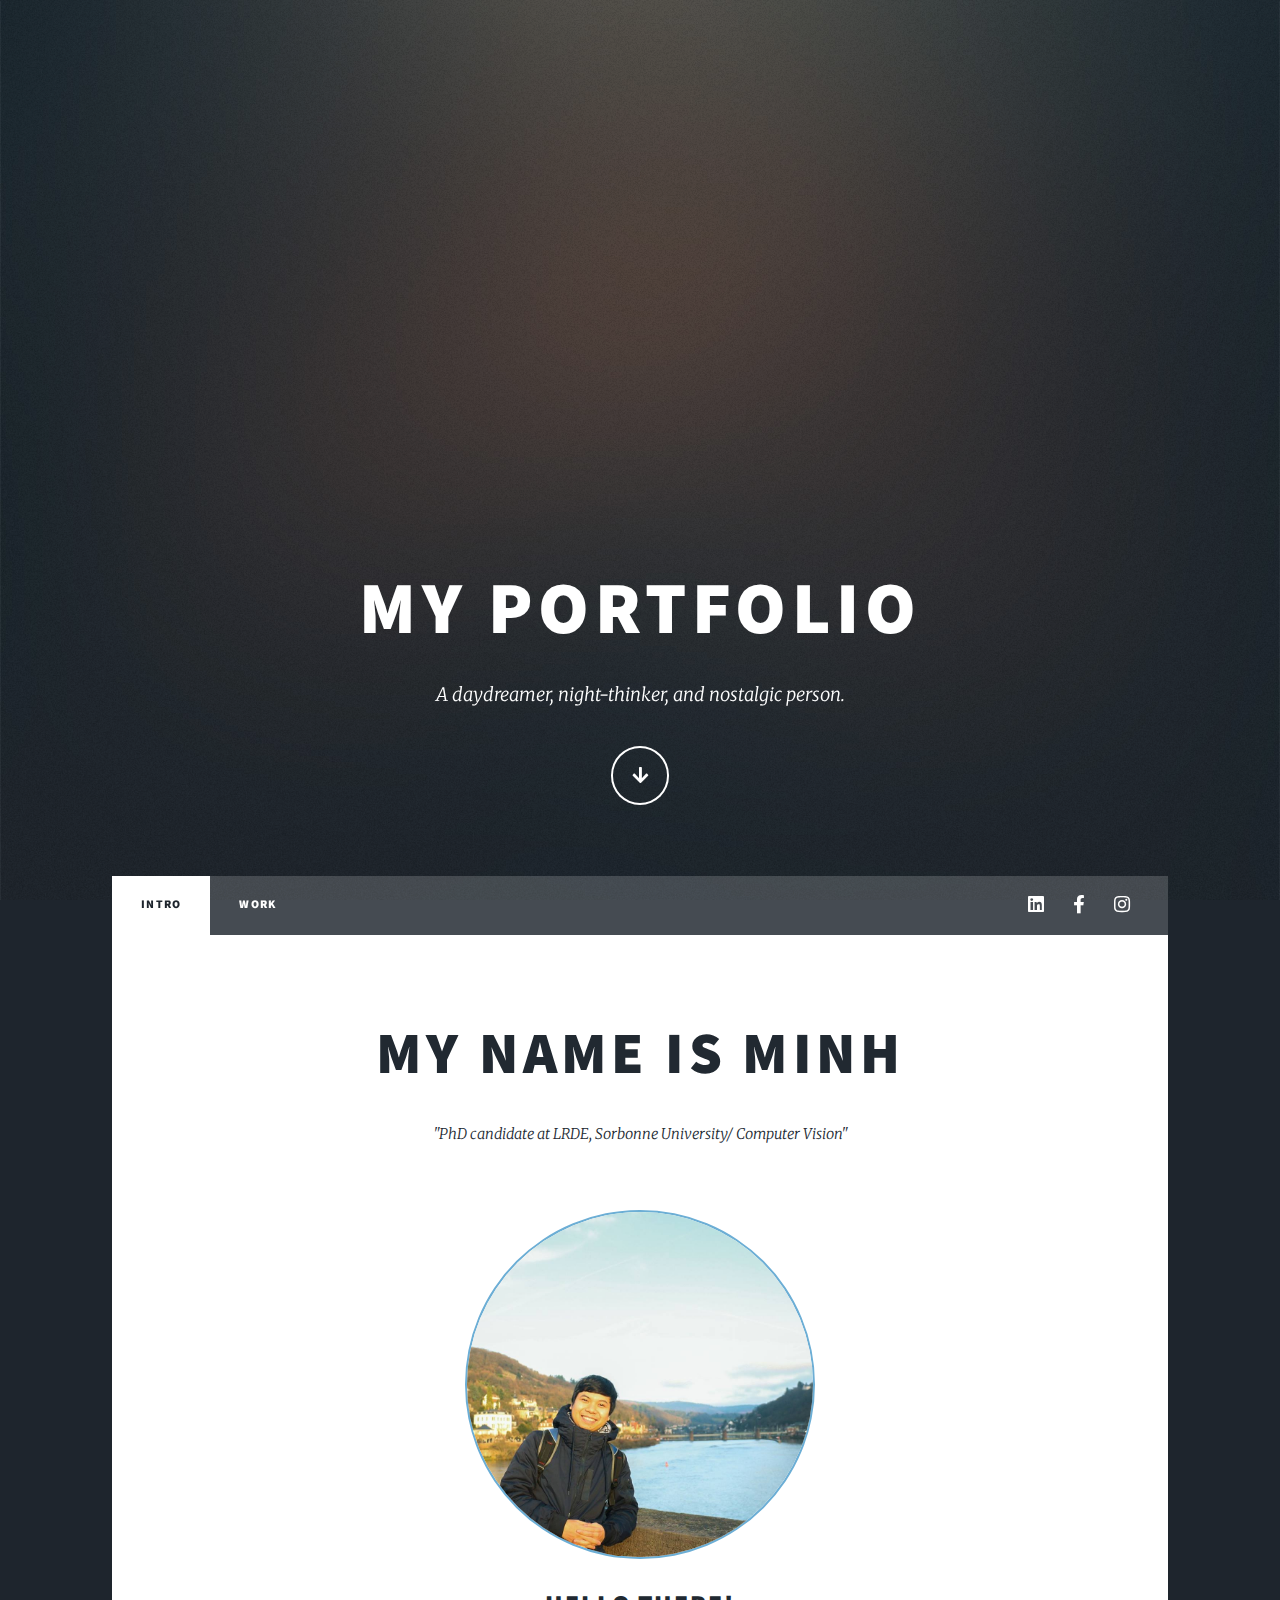
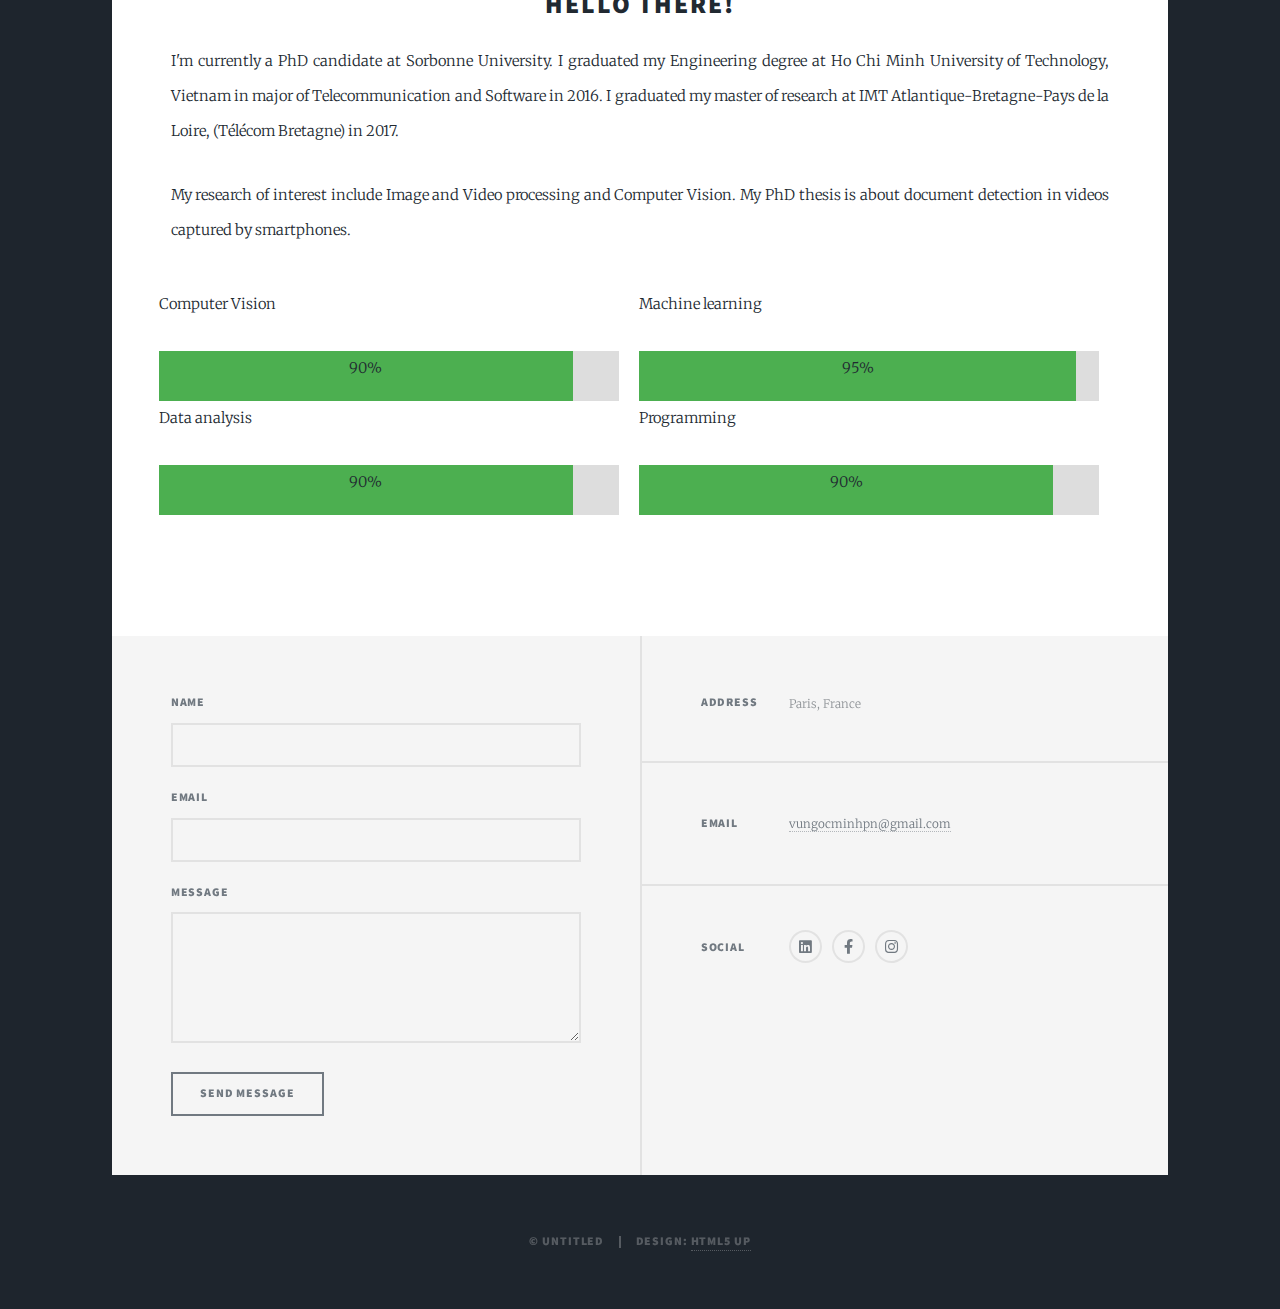
==== commit 49066d95: "update" ====
--- a/index.html
+++ b/index.html
@@ -5,12 +5,18 @@
 	Free for personal and commercial use under the CCA 3.0 license (html5up.net/license)
 -->
 <html>
+
 	<head>
 		<title>Massively by HTML5 UP</title>
 		<meta charset="utf-8" />
 		<meta name="viewport" content="width=device-width, initial-scale=1, user-scalable=no" />
 		<link rel="stylesheet" href="assets/css/main.css" />
 		<noscript><link rel="stylesheet" href="assets/css/noscript.css" /></noscript>
+		.centerImage
+		{
+		 text-align:center;
+		 display:block;
+		}
 	</head>
 	<body class="is-preload">
 
@@ -36,7 +42,6 @@
 						<ul class="links">
 							<li class="active"><a href="index.html">Intro</a></li>
 							<li><a href="generic.html">Work</a></li>
-							<li><a href="elements.html">About</a></li>
 						</ul>
 						<ul class="icons">
 							<li><a href="https://www.linkedin.com/in/vungocminh-on/" class="icon brands fa-linkedin"><span class="label">Linkedin</span></a></li>
@@ -53,41 +58,66 @@
 							<article class="post featured">
 								<header class="major">
 									<h2><a href="#"> My name is Minh</a></h2>
-									<p>"If I have seed further than others, It is by standing upon the shoulders of giants."  Isaac Newton.</p>
+									<p>"PhD candidate at LRDE, Sorbonne University/ Computer Vision"</p>
 								</header>
-								<a href="#" class="image main"><img src="images/pic01.jpg" alt="" /></a>
+								<a href="#" class = "user-box">
+								<p><img src="images/minh.jpg" class="center" alt="CH Logo"></p></a>
+								
+								<div class="introduce">
+								<h2>Hello There!</h2>
+								<p> I'm currently a PhD candidate at Sorbonne University. I graduated my Engineering degree 
+								at Ho Chi Minh University of Technology, Vietnam in major of Telecommunication and Software in 2016. 
+								I graduated my master of research at IMT Atlantique-Bretagne-Pays de la Loire, (Télécom Bretagne) in 2017.</p>
+								<p> My research of interest include Image and Video processing and Computer Vision. 
+								My PhD thesis is about document detection in videos captured by smartphones. </p>
+								</div>
+								
+								<!--
 								<ul class="actions special">
 									<li><a href="#" class="button large">Check it out.</a></li>
 								</ul>
+								-->
+								<div class="row">
+								<div class="column" >
+									<div class="skills-bar">
+									<p> Computer Vision</p>
+										<div class="myProgress">
+										  <div class="myBar" style="width:90%;">90%</div>
+										</div>		
+									<p> Data analysis</p>
+										<div class="myProgress">
+										  <div class="myBar" style="width:90%;">90%</div>
+										</div>								
+										
+									</div>
+								</div>
+								
+								
+
+								<div class="column" >
+									<div class="skills-bar">
+									<p> Machine learning</p>
+										<div class="myProgress">
+										  <div class="myBar" style="width:95%;">95%</div>
+										</div>		
+									<p> Programming</p>
+										<div class="myProgress">
+										  <div class="myBar" style="width:90%;">90%</div>
+										</div>	
+										
+										
+									</div>
+								</div>
+								</div>
+								</div>
+								
+								
+
+								
 							</article>
 
 						
-							<section class="posts">
-								<article>
-									<header>
-										<!-- <span class="date">April 24, 2017</span>-->
-										<h2><a href="#">Project 1<br />
-										Abc</a></h2>
-									</header>
-									<a href="#" class="image fit"><img src="images/pic02.jpg" alt="" /></a>
-									<p>Donec eget ex magna. Interdum et malesuada fames ac ante ipsum primis in faucibus. Pellentesque venenatis dolor imperdiet dolor mattis sagittis magna etiam.</p>
-									<ul class="actions special">
-										<li><a href="#" class="button">Full Story</a></li>
-									</ul>
-								</article>
-								<article>
-									<header>
-										<!-- <span class="date">April 24, 2017</span>-->
-										<h2><a href="#">Project 2<br />
-										xyz</a></h2>
-									</header>
-									<a href="#" class="image fit"><img src="images/pic03.jpg" alt="" /></a>
-									<p>Donec eget ex magna. Interdum et malesuada fames ac ante ipsum primis in faucibus. Pellentesque venenatis dolor imperdiet dolor mattis sagittis magna etiam.</p>
-									<ul class="actions special">
-										<li><a href="#" class="button">Full Story</a></li>
-									</ul>
-								</article>								
-							</section>
+
 
 						<!-- <footer>
 								<div class="pagination">
--- a/assets/css/main.css
+++ b/assets/css/main.css
@@ -2635,7 +2635,7 @@
 		.image.main {
 			display: block;
 			margin: 4rem 0;
-			width: 100%;
+			width: 50%;
 		}
 
 			.image.main:first-child {
@@ -2643,7 +2643,7 @@
 			}
 
 			.image.main img {
-				width: 100%;
+				width: 50%;
 			}
 
 		@media screen and (max-width: 736px) {
@@ -4686,4 +4686,45 @@
 			visibility: visible;
 		}
 
+	}
+	
+	.rotate90 {
+    -webkit-transform: rotate(90deg);
+    -moz-transform: rotate(90deg);
+    -o-transform: rotate(90deg);
+    -ms-transform: rotate(90deg);
+    transform: rotate(90deg);
+	}
+	
+	.center {
+	  display: block;
+	  margin-left: auto;
+	  margin-right: auto;
+	  width: 30%;
+	}
+	
+	.user-box img{
+		border-radius:50%;
+		width: 350px;
+		border: 2px solid #6caed5;
+		
+		
+	}
+	
+	.myProgress {
+  width: 100%;
+  background-color: #ddd;
+}
+
+	.myBar {
+	width: 1%;
+	height: 50px;
+	background-color: #4CAF50;
+	}
+
+	.column {
+	  float: left;
+	  width: 50%;
+	  padding: 10px;
+	  height: 300px; /* Should be removed. Only for demonstration */
 	}